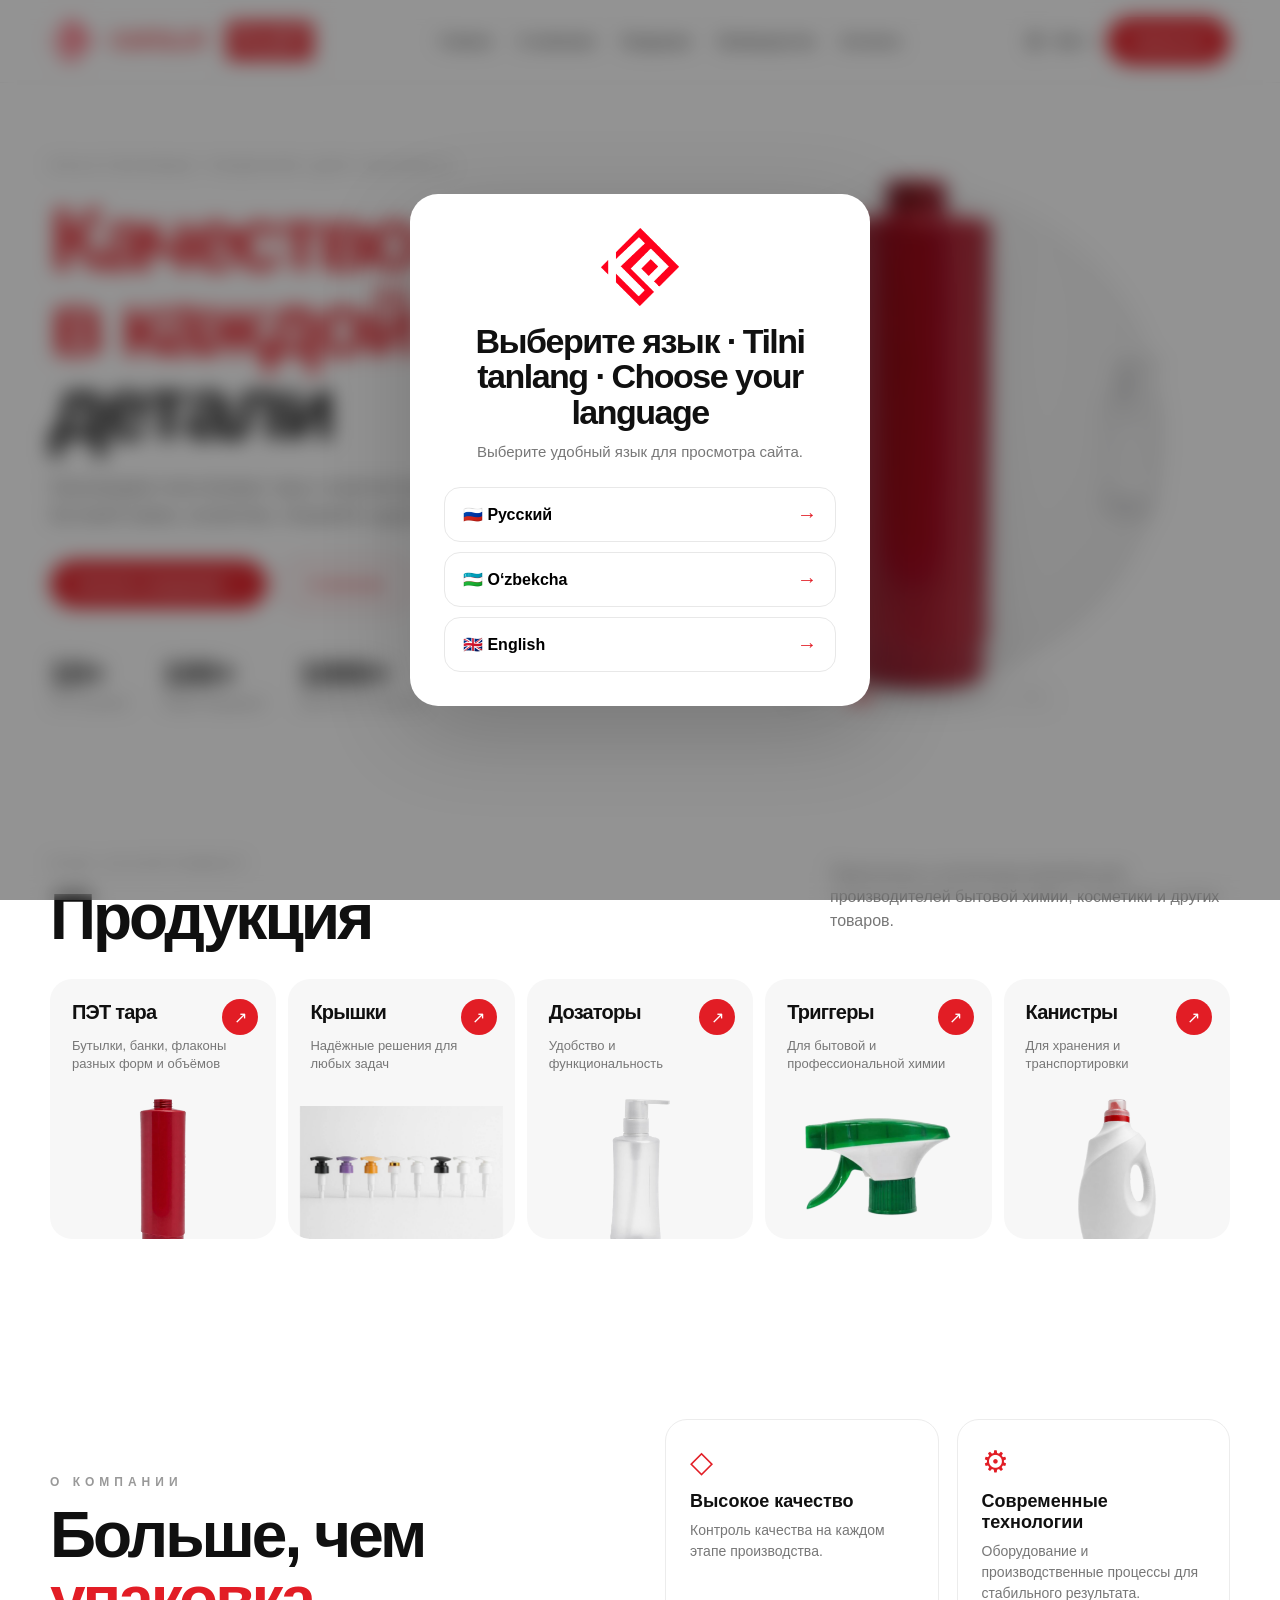
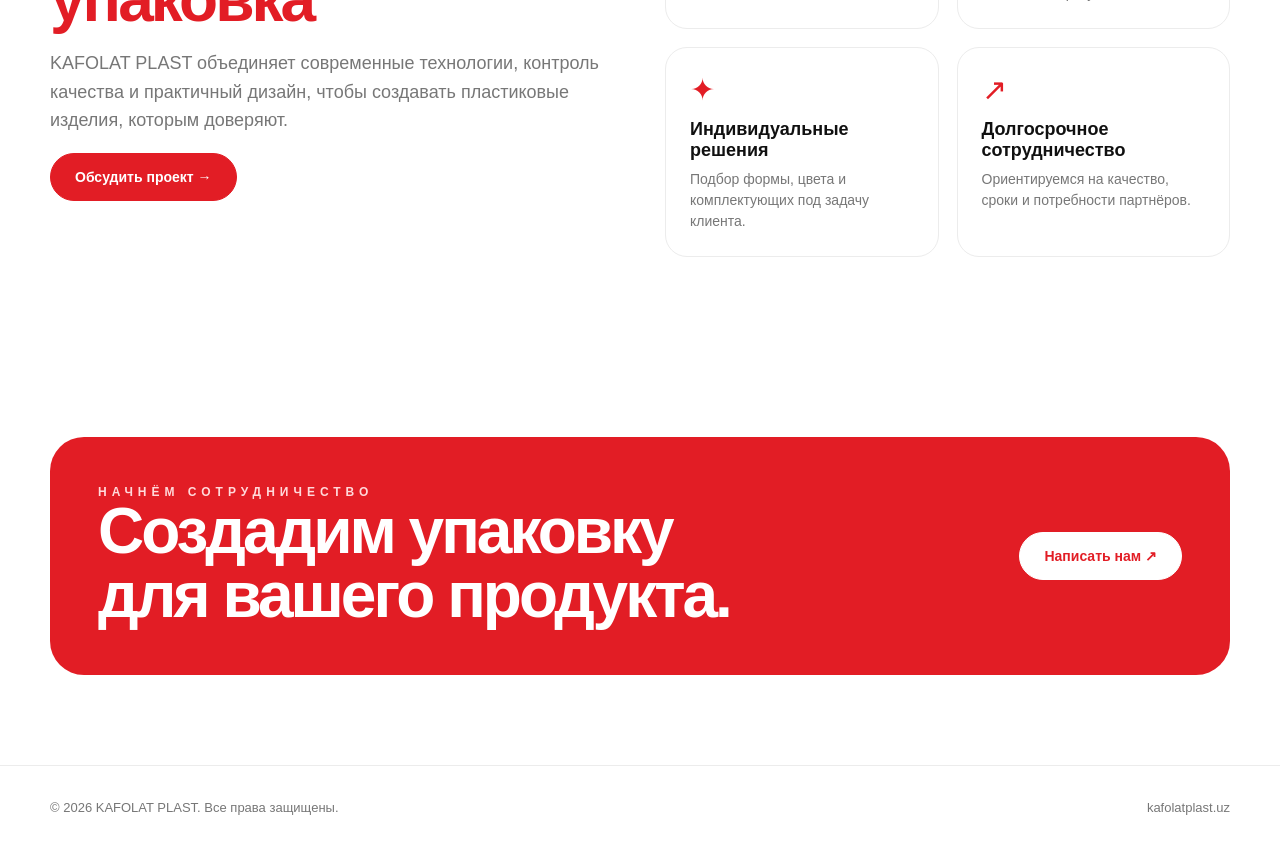
==== index.html @ 2321a40b "Обновление сайта KAFOLAT PLAST" ====
<!DOCTYPE html>
<html lang="ru">
<head>
  <meta charset="UTF-8" />
  <meta name="viewport" content="width=device-width, initial-scale=1.0" />
  <title id="pageTitle">KAFOLAT PLAST — Пластиковые решения</title>
  <meta name="description" id="pageDescription" content="KAFOLAT PLAST — пластиковая тара, дозаторы, триггеры, крышки и канистры." />
  <style>
    :root {
      --red:#e21d25;
      --red-dark:#b91018;
      --ink:#101010;
      --muted:#777;
      --line:#ececec;
      --soft:#f7f7f7;
      --radius:28px;
    }
    * { box-sizing:border-box; }
    html { scroll-behavior:smooth; }
    body {
      margin:0; font-family:Inter,Arial,Helvetica,sans-serif;
      color:var(--ink); background:#fff; overflow-x:hidden;
    }
    a { color:inherit; text-decoration:none; }
    .container { width:min(1180px, calc(100% - 40px)); margin:auto; }
    header {
      position:sticky; top:0; z-index:20; background:rgba(255,255,255,.9);
      backdrop-filter:blur(18px); border-bottom:1px solid rgba(0,0,0,.05);
    }
    .nav { height:82px; display:flex; align-items:center; justify-content:space-between; gap:24px; }
    .brand { display:inline-flex; align-items:center; gap:10px; font-weight:900; letter-spacing:-1px; line-height:1; }
    .brand img { display:block; width:42px; height:42px; object-fit:contain; flex:0 0 42px; }
    .brand-kafolat, .brand-plast { display:inline-flex; align-items:center; justify-content:center; font-size:22px; letter-spacing:-1.2px; padding:8px 10px; }
    .brand-kafolat { color:var(--red); background:#fff; }
    .brand-plast { color:#fff; background:var(--red); }
    
    nav { display:flex; gap:26px; font-size:14px; }
    nav a:hover { color:var(--red); }
    .actions { display:flex; align-items:center; gap:12px; flex-shrink:0; }
    .mobile-nav { display:none; }
    .language-picker { display:flex; align-items:center; gap:7px; }
    .language-icon { width:18px; height:18px; color:#555; flex:0 0 18px; }
    .language-icon svg { width:100%; height:100%; stroke:currentColor; stroke-width:1.8; fill:none; stroke-linecap:round; stroke-linejoin:round; }
    .lang { border:0; background:transparent; font-weight:600; cursor:pointer; color:var(--ink); padding:6px 2px; }
    .btn {
      display:inline-flex; align-items:center; justify-content:center; gap:12px;
      border:1px solid var(--red); border-radius:999px; padding:15px 24px;
      font-weight:700; cursor:pointer; transition:.25s; font-size:14px;
    }
    .btn.primary { background:var(--red); color:#fff; }
    .btn.primary:hover { background:var(--red-dark); transform:translateY(-2px); }
    .btn.ghost { background:#fff; color:var(--red); }
    .btn.ghost:hover { background:#fff4f4; }
    .menu { display:none; width:42px; height:42px; border:1px solid #ececec; border-radius:14px; background:#fff; color:var(--ink); align-items:center; justify-content:center; cursor:pointer; transition:.2s; }
    .menu:hover { border-color:var(--red); color:var(--red); }
    .menu svg { width:22px; height:22px; stroke:currentColor; stroke-width:2; fill:none; stroke-linecap:round; stroke-linejoin:round; }
    .hero { min-height:650px; display:grid; grid-template-columns:minmax(0,.9fr) minmax(0,1.1fr); align-items:center; gap:clamp(16px,3vw,48px); padding:clamp(42px,7vw,72px) 0 40px; }
    .hero > div:first-child { min-width:0; }
    .eyebrow { color:#999; text-transform:uppercase; letter-spacing:5px; font-size:12px; font-weight:700; }
    h1 { font-size:clamp(48px, 7vw, 94px); line-height:.94; letter-spacing:-5px; margin:24px 0; }
    h1 span, .red { color:var(--red); }
    .lead { max-width:520px; font-size:clamp(16px,1.5vw,18px); line-height:1.55; color:#666; }
    .hero-buttons .btn { white-space:nowrap; }
    .hero-buttons { display:flex; gap:12px; flex-wrap:wrap; margin-top:30px; }
    .stats { display:flex; gap:34px; margin-top:46px; flex-wrap:wrap; }
    .stat strong { display:block; font-size:34px; letter-spacing:-1px; }
    .stat span { color:#888; font-size:13px; }
    .hero-visual { min-height:560px; min-width:0; position:relative; display:flex; align-items:center; justify-content:center; overflow:hidden; }
    .orb { position:absolute; width:500px; height:500px; border-radius:50%; background:radial-gradient(circle at 35% 30%, #fff, #f2f2f2 65%, #eaeaea); }
    .product-carousel { position:relative; width:100%; height:560px; isolation:isolate; perspective:1100px; touch-action:pan-y; user-select:none; cursor:grab; }
    .product-carousel.is-dragging { cursor:grabbing; }
    .carousel-item { position:absolute; left:50%; top:50%; width:290px; height:500px; display:flex; align-items:center; justify-content:center; --base-x:0px; --drag-x:0px; --angle:0deg; --depth:0px; --item-scale:1; --drag-scale:1; --face-scale:1; transform:translate3d(calc(-50% + var(--base-x) + var(--drag-x)), -50%, var(--depth)) rotateY(0deg) scale(calc(var(--item-scale) * var(--drag-scale))); transform-origin:center center; transition:transform 1.55s cubic-bezier(.16,1,.3,1), opacity 1.35s cubic-bezier(.16,1,.3,1), filter 1.35s ease; will-change:transform,opacity; pointer-events:none; backface-visibility:hidden; }
    .carousel-item img { width:100%; height:100%; object-fit:contain; mix-blend-mode:multiply; filter:drop-shadow(0 24px 24px rgba(0,0,0,.12)); transition:filter .8s ease; }
    .carousel-item[data-position="0"] { z-index:10; opacity:1; filter:none; }
    .carousel-item[data-position="-1"], .carousel-item[data-position="1"] { z-index:7; opacity:.72; filter:saturate(.85); }
    .carousel-item[data-position="-2"], .carousel-item[data-position="2"] { z-index:5; opacity:.38; filter:blur(.2px) saturate(.7); }
    .carousel-item[data-position="-3"], .carousel-item[data-position="3"] { z-index:3; opacity:.14; filter:blur(.5px) saturate(.6); }
    .carousel-item.is-hidden { opacity:0; z-index:0; }
    .product-carousel.is-dragging .carousel-item { transition:none !important; }
    .carousel-dots { position:absolute; left:50%; bottom:8px; transform:translateX(-50%); display:flex; gap:7px; z-index:20; }
    .carousel-dots button { width:7px; height:7px; padding:0; border:0; border-radius:50%; background:#d5d5d5; cursor:pointer; transition:.25s; }
    .carousel-dots button.active { width:24px; border-radius:99px; background:var(--red); }
    .carousel-controls { position:absolute; left:50%; bottom:0; transform:translateX(-50%); display:flex; align-items:center; justify-content:center; gap:28px; z-index:25; }
    .carousel-control { width:38px; height:38px; border:1px solid #e7e7e7; border-radius:50%; background:#fff; color:#171717; display:grid; place-items:center; cursor:pointer; font-size:22px; line-height:1; box-shadow:0 5px 18px rgba(0,0,0,.06); transition:transform .2s, background .2s, color .2s, border-color .2s; }
    .carousel-control:hover { transform:translateY(-2px); background:var(--red); color:#fff; border-color:var(--red); }
    .carousel-control:focus-visible { outline:2px solid var(--red); outline-offset:3px; }
    .carousel-dots { position:static; transform:none; }
    .section { padding:90px 0; }
    .section-head { display:flex; justify-content:space-between; align-items:end; gap:24px; margin-bottom:30px; }
    h2 { font-size:clamp(36px,5vw,64px); line-height:1; letter-spacing:-3px; margin:14px 0 0; }
    .section-head p { max-width:400px; color:#777; line-height:1.5; }
    .categories { display:grid; grid-template-columns:repeat(5,1fr); gap:12px; }
    .category { background:var(--soft); border-radius:22px; padding:22px; min-height:260px; position:relative; overflow:hidden; transition:.25s; }
    .category:hover { transform:translateY(-5px); background:#fff3f3; }
    .category h3 { margin:0; font-size:20px; letter-spacing:-.8px; }
    .category p { color:#777; font-size:13px; line-height:1.4; max-width:160px; }
    .category img { position:absolute; width:90%; height:150px; object-fit:contain; bottom:-10px; left:5%; mix-blend-mode:multiply; }
    .circle-arrow { position:absolute; top:20px; right:18px; width:36px; height:36px; border-radius:50%; background:var(--red); color:white; display:grid; place-items:center; }
    .about { display:grid; grid-template-columns:1fr 1fr; gap:50px; align-items:center; }
    .about p { color:#777; font-size:18px; line-height:1.6; }
    .feature-grid { display:grid; grid-template-columns:repeat(2,1fr); gap:18px; }
    .feature { border:1px solid var(--line); border-radius:22px; padding:24px; }
    .feature b { display:block; margin:12px 0 8px; font-size:18px; }
    .feature p { font-size:14px; margin:0; line-height:1.5; color:#777; }
    .icon { color:var(--red); font-size:30px; }
    .contact { background:var(--red); color:white; border-radius:34px; padding:48px; display:flex; justify-content:space-between; align-items:center; gap:24px; }
    .contact h2 { margin:0; max-width:650px; }
    .contact .btn { border-color:white; background:white; color:var(--red); }
    footer { padding:34px 0; border-top:1px solid var(--line); color:#777; font-size:13px; }
    .footer-row { display:flex; justify-content:space-between; gap:20px; flex-wrap:wrap; }

    .language-modal { position:fixed; inset:0; z-index:1000; display:flex; align-items:center; justify-content:center; padding:20px; background:rgba(16,16,16,.45); backdrop-filter:blur(10px); opacity:1; visibility:visible; transition:opacity .3s ease, visibility .3s ease; }
    .language-modal.hidden { opacity:0; visibility:hidden; pointer-events:none; }
    .language-dialog { width:min(460px,100%); background:#fff; border-radius:28px; padding:34px; box-shadow:0 24px 90px rgba(0,0,0,.2); text-align:center; transform:translateY(0) scale(1); transition:transform .3s ease; }
    .language-modal.hidden .language-dialog { transform:translateY(12px) scale(.98); }
    .language-mark { width:78px; height:78px; margin:0 auto 18px; display:grid; place-items:center; }
    .language-mark img { width:78px; height:78px; object-fit:contain; display:block; }
    .language-dialog h2 { font-size:clamp(26px,5vw,34px); letter-spacing:-1.5px; line-height:1.05; margin:0 0 10px; }
    .language-dialog p { margin:0 0 24px; color:#777; line-height:1.5; font-size:15px; }
    .language-options { display:grid; gap:10px; }
    .language-option { width:100%; border:1px solid #e8e8e8; background:#fff; border-radius:16px; padding:15px 18px; display:flex; align-items:center; justify-content:space-between; gap:14px; font:inherit; font-weight:750; cursor:pointer; transition:background .2s, border-color .2s, transform .2s; }
    .language-option:hover { border-color:var(--red); background:#fff5f5; transform:translateY(-1px); }
    .language-option span:last-child { color:var(--red); font-size:20px; }
    body.modal-open { overflow:hidden; }
    @media(max-width:600px) { .language-dialog { padding:26px 20px; border-radius:24px; } }

    @media(max-width:980px) {
      nav { display:none; }
      .menu { display:inline-flex; }
      .nav { gap:14px; }
      .brand { min-width:0; }
      .brand-kafolat, .brand-plast { font-size:20px; }
      .mobile-nav { position:absolute; top:calc(100% + 1px); left:0; right:0; display:none; padding:14px 20px 20px; background:rgba(255,255,255,.98); border-bottom:1px solid var(--line); box-shadow:0 14px 30px rgba(0,0,0,.06); }
      .mobile-nav.open { display:grid; gap:4px; }
      .mobile-nav a { padding:14px 12px; border-radius:12px; font-size:15px; font-weight:600; }
      .mobile-nav a:hover { background:#fff3f3; color:var(--red); }
      .hero { grid-template-columns:1fr; padding-top:45px; }
      .hero-visual { order:2; }
      .hero > div:first-child { order:1; }
      .hero-visual { min-height:440px; }
      .categories { grid-template-columns:repeat(2,1fr); }
      .category:last-child { grid-column:span 2; }
      .about { grid-template-columns:1fr; }
    }
    @media(max-width:600px) {
      .container { width:min(100% - 28px,1180px); }
      .nav { height:70px; }
      .brand img { width:34px; height:34px; flex-basis:34px; }
      .brand-kafolat, .brand-plast { font-size:18px; padding:7px 8px; }
      .language-picker { display:none; }
      .actions .btn.primary { padding:12px 16px; font-size:13px; }
      h1 { letter-spacing:-3px; }
      .hero-visual { min-height:330px; width:100%; }
      .orb { max-width:88vw; max-height:88vw; }
      .product-carousel { height:350px; }
      .carousel-item { width:205px; height:330px; }
      .carousel-controls { gap:14px; }
      .carousel-control { width:32px; height:32px; font-size:18px; }
      .orb { width:300px; height:300px; }
      .stats { gap:20px; }
      .categories { grid-template-columns:1fr; }
      .category:last-child { grid-column:auto; }
      .section { padding:60px 0; }
      .section-head { display:block; }
      .feature-grid { grid-template-columns:1fr; }
      .contact { padding:30px; display:block; }
      .contact .btn { margin-top:24px; }
    }

    @media(max-width:420px) {
      .container { width:calc(100% - 24px); }
      .nav { height:66px; gap:7px; }
      .brand { gap:5px; }
      .brand img { width:29px; height:29px; flex-basis:29px; }
      .brand-kafolat, .brand-plast { font-size:15px; letter-spacing:-.7px; padding:6px 6px; }
      .actions { gap:6px; }
      .actions .btn.primary { padding:11px 13px; font-size:12px; }
      .menu { width:38px; height:38px; border-radius:12px; }
      .menu svg { width:20px; height:20px; }
      h1 { font-size:clamp(43px,12vw,56px); letter-spacing:-2.5px; }
      .eyebrow { letter-spacing:3.5px; font-size:10px; }
      .lead { font-size:16px; }
      .hero-buttons { gap:10px; }
      .hero-buttons .btn { padding:13px 15px; font-size:13px; }
      .stat strong { font-size:30px; }
      .stat span { font-size:12px; }
    }
  </style>
</head>
<body class="modal-open">

<div class="language-modal" id="languageModal" role="dialog" aria-modal="true" aria-labelledby="languageModalTitle">
  <div class="language-dialog">
    <div class="language-mark"><img src="assets/logo.png" alt="KAFOLAT PLAST" /></div>
    <h2 id="languageModalTitle">Выберите язык · Tilni tanlang · Choose your language</h2>
    <p id="languageModalSubtitle">Выберите удобный язык для просмотра сайта.</p>
    <div class="language-options">
      <button class="language-option" type="button" data-modal-lang="ru"><span>🇷🇺 Русский</span><span>→</span></button>
      <button class="language-option" type="button" data-modal-lang="uz"><span>🇺🇿 O‘zbekcha</span><span>→</span></button>
      <button class="language-option" type="button" data-modal-lang="en"><span>🇬🇧 English</span><span>→</span></button>
    </div>
  </div>
</div>

<header>
  <div class="container nav">
    <a class="brand" href="#">
      <img src="assets/logo.png" alt="Kafolat Plast логотип" />
      <span class="brand-kafolat">KAFOLAT</span><span class="brand-plast">PLAST</span>
    </a>
    <nav>
      <a href="./" data-i18n="navHome">Главная</a><a href="about/" data-i18n="navAbout">О компании</a><a href="productions/" data-i18n="navProducts">Продукция</a>
      <a href="advantages/" data-i18n="navAdvantages">Преимущества</a><a href="contacts/" data-i18n="navContacts">Контакты</a>
    </nav>
    <div class="actions"><div class="language-picker" aria-label="Выбор языка"><span class="language-icon" aria-hidden="true"><svg viewBox="0 0 24 24"><circle cx="12" cy="12" r="9"></circle><path d="M3 12h18M12 3c2.4 2.5 3.6 5.5 3.6 9S14.4 18.5 12 21c-2.4-2.5-3.6-5.5-3.6-9S9.6 5.5 12 3Z"></path></svg></span><select class="lang" id="languageSelect" aria-label="Language"><option value="ru">RU</option><option value="uz">UZ</option><option value="en">EN</option></select></div><a class="btn primary" href="contacts/" data-i18n="contactBtn">Связаться</a><button class="menu" id="menuToggle" type="button" aria-label="Открыть меню" aria-expanded="false"><svg viewBox="0 0 24 24" aria-hidden="true"><path d="M4 6h16M4 12h16M4 18h16"/></svg></button></div>
  </div>
  <div class="mobile-nav" id="mobileNav"><a href="./" data-i18n="navHome">Главная</a><a href="about/" data-i18n="navAbout">О компании</a><a href="productions/" data-i18n="navProducts">Продукция</a><a href="advantages/" data-i18n="navAdvantages">Преимущества</a><a href="contacts/" data-i18n="navContacts">Контакты</a></div>
</header>

<main>
<section class="container hero" id="home">
  <div>
    <div class="eyebrow" data-i18n="eyebrow">Пластиковые решения для бизнеса</div>
    <h1><span data-i18n="h1a">Качество</span><br><span data-i18n="h1b">в каждой</span><br><span data-i18n="h1c" style="color:var(--ink)">детали</span></h1>
    <p class="lead" data-i18n="lead">Производим пластиковую тару и комплектующие для бытовой химии, косметики, пищевой и других отраслей.</p>
    <div class="hero-buttons"><a class="btn primary" href="productions/" data-i18n="viewProducts">Смотреть продукцию →</a><a class="btn ghost" href="about/" data-i18n="aboutBtn">О компании</a></div>
    <div class="stats">
      <div class="stat"><strong>10+</strong><span data-i18n="years">лет на рынке</span></div>
      <div class="stat"><strong>100+</strong><span data-i18n="types">видов продукции</span></div>
      <div class="stat"><strong>1000+</strong><span data-i18n="clients">довольных клиентов</span></div>
    </div>
  </div>
  <div class="hero-visual">
    <div class="orb"></div>
    <div class="product-carousel" id="productCarousel" aria-label="Карусель продукции">
      <div class="carousel-item"><img src="assets/red-bottle.png" alt="Красная пластиковая бутылка"></div>
      <div class="carousel-item"><img src="assets/dispenser.png" alt="Пластиковый флакон с дозатором"></div>
      <div class="carousel-item"><img src="assets/canister.png" alt="Пластиковая канистра"></div>
      <div class="carousel-item"><img src="assets/triggers.png" alt="Триггерные распылители"></div>
      <div class="carousel-item"><img src="assets/pump-line.jpeg" alt="Пластиковый насос"></div>
      <div class="carousel-item"><img src="assets/red-bottle.png" alt="Пластиковая тара"></div>
      <div class="carousel-item"><img src="assets/dispenser.png" alt="Флакон с дозатором"></div>
      <div class="carousel-item"><img src="assets/canister.png" alt="Канистра"></div>
      <div class="carousel-item"><img src="assets/triggers.png" alt="Распылители"></div>
      <div class="carousel-controls" aria-label="Управление каруселью">
        <button class="carousel-control" id="carouselPrev" type="button" aria-label="Предыдущее изделие">&#8592;</button>
        <div class="carousel-dots" id="carouselDots" aria-label="Выбор изделия"></div>
        <button class="carousel-control" id="carouselNext" type="button" aria-label="Следующее изделие">&#8594;</button>
      </div>
    </div>
  </div>
</section>

<section class="section" id="products">
  <div class="container">
    <div class="section-head">
      <div><div class="eyebrow" data-i18n="assortment">Наш ассортимент</div><h2 data-i18n="productsTitle">Продукция</h2></div>
      <p data-i18n="productsLead">Практичные и эстетичные решения для производителей бытовой химии, косметики и других товаров.</p>
    </div>
    <div class="categories">
      <a class="category" href="contacts/"><h3 data-i18n="catPet">ПЭТ тара</h3><p data-i18n="catPetDesc">Бутылки, банки, флаконы разных форм и объёмов</p><span class="circle-arrow">↗</span><img src="assets/red-bottle.png" alt=""></a>
      <a class="category" href="contacts/"><h3 data-i18n="catCaps">Крышки</h3><p data-i18n="catCapsDesc">Надёжные решения для любых задач</p><span class="circle-arrow">↗</span><img src="assets/pump-line.jpeg" alt=""></a>
      <a class="category" href="contacts/"><h3 data-i18n="catPumps">Дозаторы</h3><p data-i18n="catPumpsDesc">Удобство и функциональность</p><span class="circle-arrow">↗</span><img src="assets/dispenser.png" alt=""></a>
      <a class="category" href="contacts/"><h3 data-i18n="catTriggers">Триггеры</h3><p data-i18n="catTriggersDesc">Для бытовой и профессиональной химии</p><span class="circle-arrow">↗</span><img src="assets/triggers.png" alt=""></a>
      <a class="category" href="contacts/"><h3 data-i18n="catCanisters">Канистры</h3><p data-i18n="catCanistersDesc">Для хранения и транспортировки</p><span class="circle-arrow">↗</span><img src="assets/canister.png" alt=""></a>
    </div>
  </div>
</section>

<section class="section" id="about">
  <div class="container about">
    <div>
      <div class="eyebrow" data-i18n="aboutEyebrow">О компании</div>
      <h2><span data-i18n="moreThan">Больше, чем</span><br><span class="red" data-i18n="packaging">упаковка</span></h2>
      <p data-i18n="aboutText">KAFOLAT PLAST объединяет современные технологии, контроль качества и практичный дизайн, чтобы создавать пластиковые изделия, которым доверяют.</p>
      <a class="btn primary" href="contacts/" data-i18n="discuss">Обсудить проект →</a>
    </div>
    <div class="feature-grid" id="advantages">
      <div class="feature"><div class="icon">◇</div><b data-i18n="feature1">Высокое качество</b><p data-i18n="feature1d">Контроль качества на каждом этапе производства.</p></div>
      <div class="feature"><div class="icon">⚙</div><b data-i18n="feature2">Современные технологии</b><p data-i18n="feature2d">Оборудование и производственные процессы для стабильного результата.</p></div>
      <div class="feature"><div class="icon">✦</div><b data-i18n="feature3">Индивидуальные решения</b><p data-i18n="feature3d">Подбор формы, цвета и комплектующих под задачу клиента.</p></div>
      <div class="feature"><div class="icon">↗</div><b data-i18n="feature4">Долгосрочное сотрудничество</b><p data-i18n="feature4d">Ориентируемся на качество, сроки и потребности партнёров.</p></div>
    </div>
  </div>
</section>

<section class="container section" id="contacts">
  <div class="contact">
    <div><div class="eyebrow" style="color:#ffd9da" data-i18n="contactEyebrow">Начнём сотрудничество</div><h2><span data-i18n="contactTitle1">Создадим упаковку</span><br><span data-i18n="contactTitle2">для вашего продукта.</span></h2></div>
    <a class="btn" href="mailto:info@kafolatplast.uz" data-i18n="writeUs">Написать нам ↗</a>
  </div>
</section>
</main>

<footer>
  <div class="container footer-row"><span data-i18n="copyright">© 2026 KAFOLAT PLAST. Все права защищены.</span><span>kafolatplast.uz</span></div>
</footer>

<script>
(() => {
  const translations = {
    ru: {navHome:'Главная',navAbout:'О компании',navProducts:'Продукция',navAdvantages:'Преимущества',navContacts:'Контакты',contactBtn:'Связаться',eyebrow:'Пластиковые решения для бизнеса',h1a:'Качество',h1b:'в каждой',h1c:'детали',lead:'Производим пластиковую тару и комплектующие для бытовой химии, косметики, пищевой и других отраслей.',viewProducts:'Смотреть продукцию →',aboutBtn:'О компании',years:'лет на рынке',types:'видов продукции',clients:'довольных клиентов',assortment:'Наш ассортимент',productsTitle:'Продукция',productsLead:'Практичные и эстетичные решения для производителей бытовой химии, косметики и других товаров.',catPet:'ПЭТ тара',catPetDesc:'Бутылки, банки, флаконы разных форм и объёмов',catCaps:'Крышки',catCapsDesc:'Надёжные решения для любых задач',catPumps:'Дозаторы',catPumpsDesc:'Удобство и функциональность',catTriggers:'Триггеры',catTriggersDesc:'Для бытовой и профессиональной химии',catCanisters:'Канистры',catCanistersDesc:'Для хранения и транспортировки',aboutEyebrow:'О компании',moreThan:'Больше, чем',packaging:'упаковка',aboutText:'KAFOLAT PLAST объединяет современные технологии, контроль качества и практичный дизайн, чтобы создавать пластиковые изделия, которым доверяют.',discuss:'Обсудить проект →',feature1:'Высокое качество',feature1d:'Контроль качества на каждом этапе производства.',feature2:'Современные технологии',feature2d:'Оборудование и производственные процессы для стабильного результата.',feature3:'Индивидуальные решения',feature3d:'Подбор формы, цвета и комплектующих под задачу клиента.',feature4:'Долгосрочное сотрудничество',feature4d:'Ориентируемся на качество, сроки и потребности партнёров.',contactEyebrow:'Начнём сотрудничество',contactTitle1:'Создадим упаковку',contactTitle2:'для вашего продукта.',writeUs:'Написать нам ↗',copyright:'© 2026 KAFOLAT PLAST. Все права защищены.'},
    uz: {navHome:'Bosh sahifa',navAbout:'Kompaniya haqida',navProducts:'Mahsulotlar',navAdvantages:'Afzalliklar',navContacts:'Aloqa',contactBtn:'Bog‘lanish',eyebrow:'Biznes uchun plastik yechimlar',h1a:'Har bir',h1b:'detalda',h1c:'sifat',lead:'Maishiy kimyo, kosmetika, oziq-ovqat va boshqa sohalar uchun plastik idishlar hamda butlovchi qismlar ishlab chiqaramiz.',viewProducts:'Mahsulotlarni ko‘rish →',aboutBtn:'Kompaniya haqida',years:'bozorda yil',types:'mahsulot turi',clients:'mamnun mijozlar',assortment:'Bizning assortiment',productsTitle:'Mahsulotlar',productsLead:'Maishiy kimyo, kosmetika va boshqa mahsulotlar ishlab chiqaruvchilar uchun amaliy va estetik yechimlar.',catPet:'PET idishlar',catPetDesc:'Turli shakl va hajmdagi butilkalar, bankalar va flakonlar',catCaps:'Qopqoqlar',catCapsDesc:'Har qanday vazifa uchun ishonchli yechimlar',catPumps:'Dozatorlar',catPumpsDesc:'Qulaylik va funksionallik',catTriggers:'Triggerlar',catTriggersDesc:'Maishiy va professional kimyo uchun',catCanisters:'Kanistrlar',catCanistersDesc:'Saqlash va tashish uchun',aboutEyebrow:'Kompaniya haqida',moreThan:'Oddiy qadoqdan',packaging:'ko‘proq',aboutText:'KAFOLAT PLAST zamonaviy texnologiyalar, sifat nazorati va amaliy dizaynni birlashtirib, ishonchli plastik mahsulotlar yaratadi.',discuss:'Loyihani muhokama qilish →',feature1:'Yuqori sifat',feature1d:'Ishlab chiqarishning har bir bosqichida sifat nazorati.',feature2:'Zamonaviy texnologiyalar',feature2d:'Barqaror natija uchun uskunalar va ishlab chiqarish jarayonlari.',feature3:'Individual yechimlar',feature3d:'Mijoz vazifasiga mos shakl, rang va butlovchi qismlarni tanlash.',feature4:'Uzoq muddatli hamkorlik',feature4d:'Sifat, muddatlar va hamkorlar ehtiyojlariga e’tibor qaratamiz.',contactEyebrow:'Hamkorlikni boshlaymiz',contactTitle1:'Mahsulotingiz uchun',contactTitle2:'qadoq yaratamiz.',writeUs:'Bizga yozing ↗',copyright:'© 2026 KAFOLAT PLAST. Barcha huquqlar himoyalangan.'},
    en: {navHome:'Home',navAbout:'About us',navProducts:'Products',navAdvantages:'Advantages',navContacts:'Contacts',contactBtn:'Contact us',eyebrow:'Plastic solutions for business',h1a:'Quality',h1b:'in every',h1c:'detail',lead:'We manufacture plastic packaging and components for household chemicals, cosmetics, food and other industries.',viewProducts:'View products →',aboutBtn:'About us',years:'years in the market',types:'product types',clients:'happy clients',assortment:'Our assortment',productsTitle:'Products',productsLead:'Practical and aesthetic solutions for manufacturers of household chemicals, cosmetics and other goods.',catPet:'PET packaging',catPetDesc:'Bottles, jars and containers of various shapes and volumes',catCaps:'Caps',catCapsDesc:'Reliable solutions for every task',catPumps:'Dispensers',catPumpsDesc:'Convenience and functionality',catTriggers:'Triggers',catTriggersDesc:'For household and professional chemicals',catCanisters:'Canisters',catCanistersDesc:'For storage and transportation',aboutEyebrow:'About us',moreThan:'More than',packaging:'packaging',aboutText:'KAFOLAT PLAST combines modern technologies, quality control and practical design to create trusted plastic products.',discuss:'Discuss a project →',feature1:'High quality',feature1d:'Quality control at every stage of production.',feature2:'Modern technologies',feature2d:'Equipment and production processes for consistent results.',feature3:'Custom solutions',feature3d:'Selection of shapes, colors and components for each client’s needs.',feature4:'Long-term partnership',feature4d:'We focus on quality, deadlines and our partners’ needs.',contactEyebrow:'Let’s work together',contactTitle1:'We will create packaging',contactTitle2:'for your product.',writeUs:'Write to us ↗',copyright:'© 2026 KAFOLAT PLAST. All rights reserved.'}
  };
  function setLanguage(lang){ const dict=translations[lang]||translations.ru; document.documentElement.lang=lang; document.querySelectorAll('[data-i18n]').forEach(el=>{ if(dict[el.dataset.i18n]!==undefined) el.textContent=dict[el.dataset.i18n]; }); document.getElementById('pageTitle').textContent=lang==='en'?'KAFOLAT PLAST — Plastic solutions':lang==='uz'?'KAFOLAT PLAST — Plastik yechimlar':'KAFOLAT PLAST — Пластиковые решения'; document.getElementById('pageDescription').content=dict.lead; localStorage.setItem('kafolat-lang',lang); }
  const menuToggle=document.getElementById('menuToggle'); const mobileNav=document.getElementById('mobileNav');
  menuToggle.addEventListener('click',()=>{ const open=mobileNav.classList.toggle('open'); menuToggle.setAttribute('aria-expanded',String(open)); menuToggle.setAttribute('aria-label',open?'Закрыть меню':'Открыть меню'); menuToggle.innerHTML=open?'<svg viewBox="0 0 24 24" aria-hidden="true"><path d="M6 6l12 12M18 6L6 18"/></svg>':'<svg viewBox="0 0 24 24" aria-hidden="true"><path d="M4 6h16M4 12h16M4 18h16"/></svg>'; });
  mobileNav.querySelectorAll('a').forEach(a=>a.addEventListener('click',()=>{mobileNav.classList.remove('open');menuToggle.setAttribute('aria-expanded','false');menuToggle.innerHTML='<svg viewBox="0 0 24 24" aria-hidden="true"><path d="M4 6h16M4 12h16M4 18h16"/></svg>';}));
  const select=document.getElementById('languageSelect');
  const modal=document.getElementById('languageModal');
  const modalButtons=[...document.querySelectorAll('[data-modal-lang]')];
  const saved=localStorage.getItem('kafolat-lang');
  const initialLanguage=saved||'ru';
  select.value=initialLanguage;
  setLanguage(initialLanguage);
  select.addEventListener('change',()=>setLanguage(select.value));
  function closeLanguageModal(){ modal.classList.add('hidden'); document.body.classList.remove('modal-open'); }
  if(saved){ closeLanguageModal(); }
  modalButtons.forEach(button=>button.addEventListener('click',()=>{
    const lang=button.dataset.modalLang;
    select.value=lang;
    setLanguage(lang);
    closeLanguageModal();
  }));
})();
</script>
<script>
(() => {
  const carousel = document.getElementById('productCarousel');
  if (!carousel) return;
  const items = [...carousel.querySelectorAll('.carousel-item')];
  const dots = document.getElementById('carouselDots');
  const prevButton = document.getElementById('carouselPrev');
  const nextButton = document.getElementById('carouselNext');
  let active = 0;
  let startX = 0;
  let deltaX = 0;
  let dragging = false;
  let autoTimer;

  items.forEach((_, index) => {
    const dot = document.createElement('button');
    dot.type = 'button';
    dot.setAttribute('aria-label', `Показать изделие ${index + 1}`);
    dot.addEventListener('click', () => { active = index; render(); restartAuto(); });
    dots.appendChild(dot);
  });

  function render() {
    const total = items.length;
    items.forEach((item, index) => {
      let position = index - active;
      if (position > total / 2) position -= total;
      if (position < -total / 2) position += total;
      item.dataset.position = position;
      item.classList.toggle('is-hidden', Math.abs(position) > 3);
      const isMobile = window.innerWidth <= 600;
      const step = isMobile ? 118 : 218;
      const scales = { '-3': 0.10, '-2': 0.17, '-1': 0.31, '0': 1, '1': 0.31, '2': 0.17, '3': 0.10 };
      const scale = scales[String(position)] ?? 0.12;
      const angle = 0;
      const extra = Math.abs(position) > 1 ? (position < 0 ? -24 : 24) : 0;
      item.style.setProperty('--base-x', `${position * step + extra}px`);
      item.style.setProperty('--item-scale', scale);
      item.style.setProperty('--angle', `${angle}deg`);
      const faceScale = 1;
      item.style.setProperty('--face-scale', faceScale);
      item.style.setProperty('--depth', `${position === 0 ? 24 : Math.max(-80, 12 - Math.abs(position) * 18)}px`);
      item.style.setProperty('--drag-x', '0px');
      item.style.setProperty('--drag-scale', '1');
      item.style.pointerEvents = position === 0 ? 'auto' : 'none';
    });
    [...dots.children].forEach((dot, index) => dot.classList.toggle('active', index === active));
  }

  function move(direction) {
    active = (active + direction + items.length) % items.length;
    render();
  }
  function handleControlClick(event, direction) {
    event.preventDefault();
    event.stopPropagation();
    move(direction);
    restartAuto();
  }
  prevButton?.addEventListener('pointerdown', event => event.stopPropagation());
  nextButton?.addEventListener('pointerdown', event => event.stopPropagation());
  prevButton?.addEventListener('click', event => handleControlClick(event, -1));
  nextButton?.addEventListener('click', event => handleControlClick(event, 1));

  function restartAuto() {
    clearInterval(autoTimer);
    autoTimer = setInterval(() => move(1), 3000);
  }

  carousel.addEventListener('pointerdown', event => {
    if (event.target.closest('.carousel-controls')) return;
    dragging = true; startX = event.clientX; deltaX = 0;
    carousel.classList.add('is-dragging');
    carousel.setPointerCapture?.(event.pointerId);
    clearInterval(autoTimer);
  });
  carousel.addEventListener('pointermove', event => {
    if (!dragging) return;
    deltaX = event.clientX - startX;
    const limited = Math.max(-180, Math.min(180, deltaX));
    const progress = Math.min(Math.abs(limited) / 180, 1);
    items.forEach(item => {
      const position = Number(item.dataset.position || 0);
      const influence = position === 0 ? 1 : Math.max(0.2, 1 - Math.abs(position) * 0.16);
      item.style.setProperty('--drag-x', `${limited * influence}px`);
      item.style.setProperty('--drag-scale', position === 0 ? `${1 - progress * 0.04}` : `${1 - progress * 0.015}`);
    });
  });
  function finishDrag() {
    if (!dragging) return;
    dragging = false; carousel.classList.remove('is-dragging');
    if (Math.abs(deltaX) > 45) {
      move(deltaX < 0 ? 1 : -1);
    } else {
      items.forEach(item => {
        item.style.setProperty('--drag-x', '0px');
        item.style.setProperty('--drag-scale', '1');
      });
    }
    deltaX = 0; restartAuto();
  }
  carousel.addEventListener('pointerup', finishDrag);
  carousel.addEventListener('pointercancel', finishDrag);
  carousel.addEventListener('pointerleave', () => { if (dragging) finishDrag(); });
  carousel.addEventListener('wheel', event => {
    if (Math.abs(event.deltaX) > Math.abs(event.deltaY)) { event.preventDefault(); move(event.deltaX > 0 ? 1 : -1); restartAuto(); }
  }, { passive:false });

  render();
  restartAuto();
})();
</script>
</body>
</html>
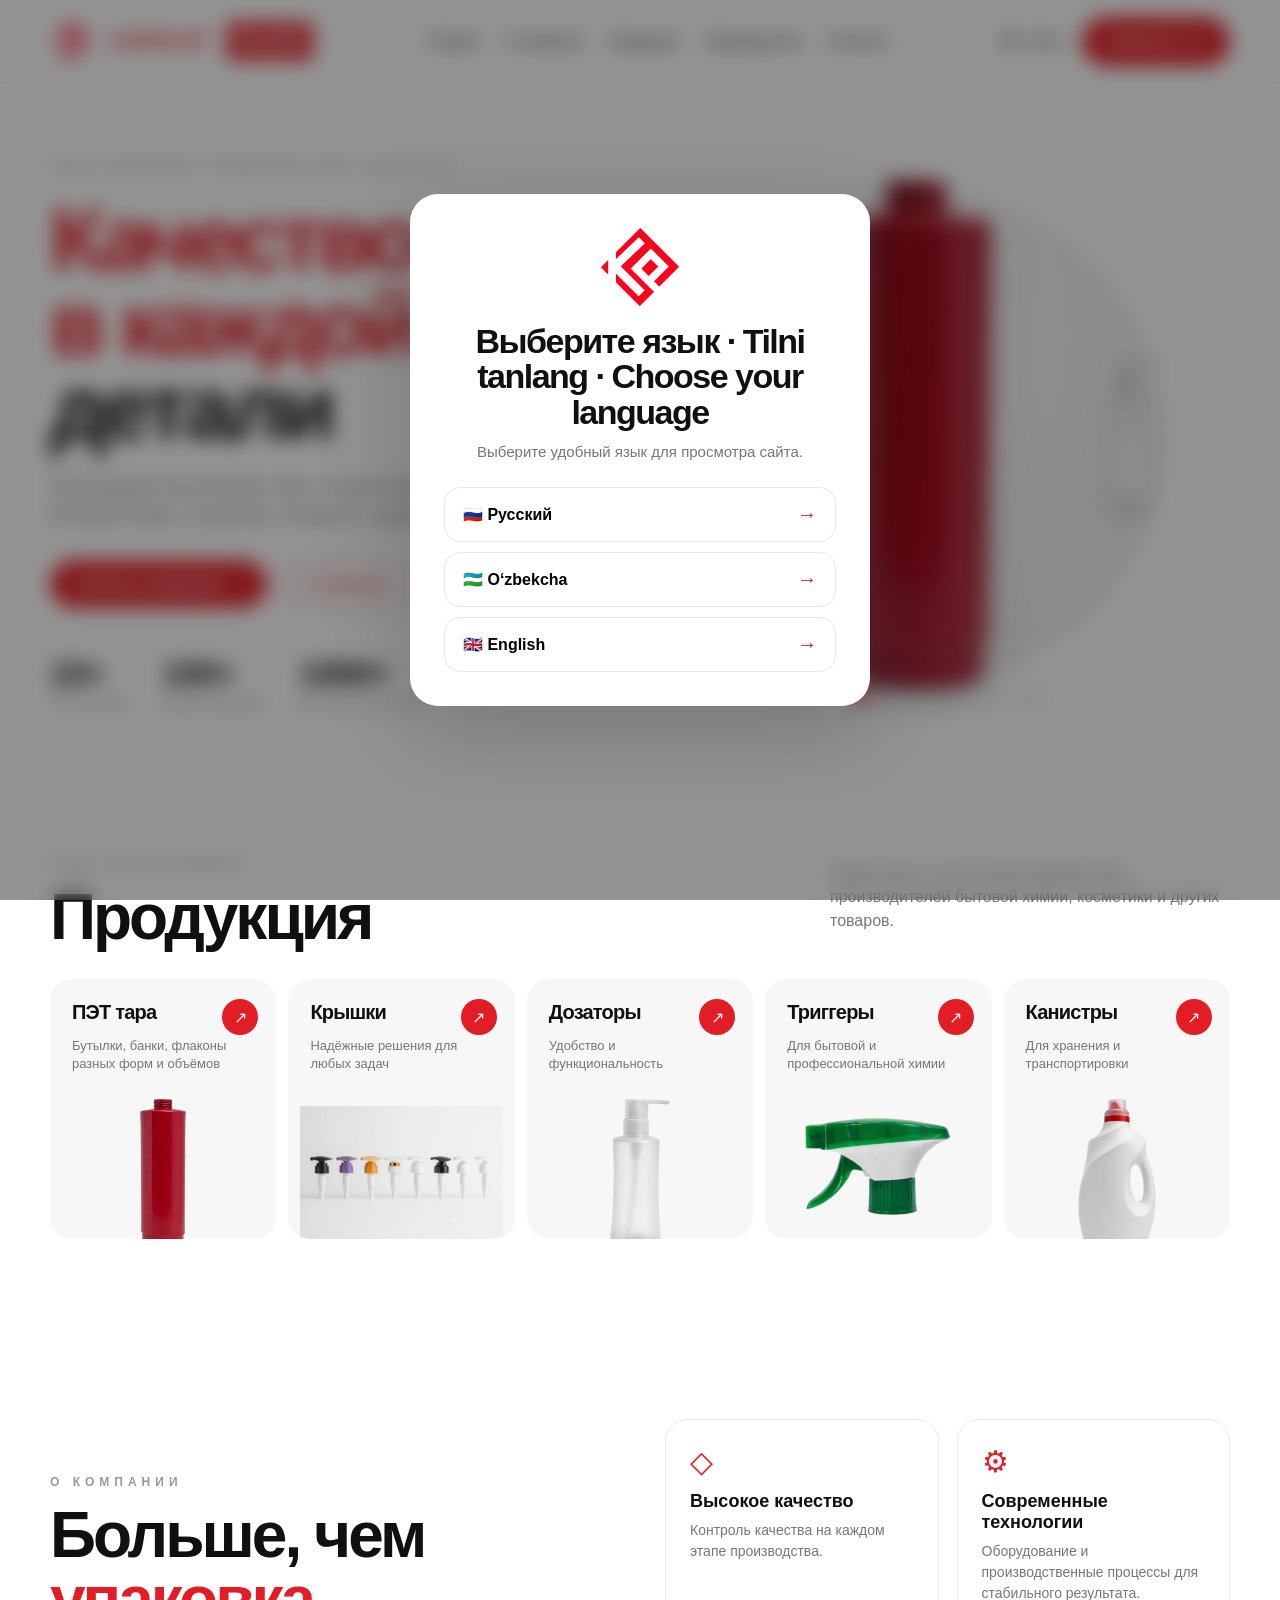
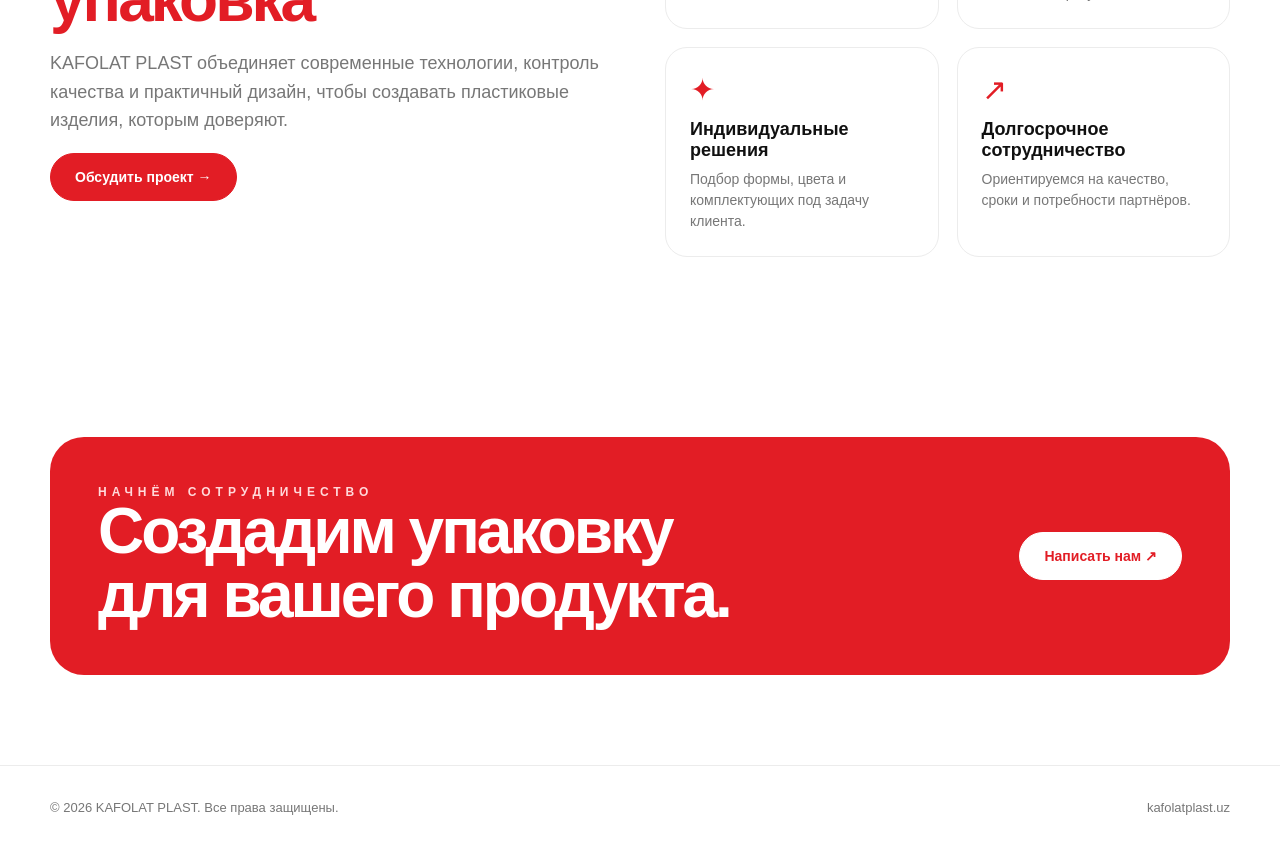
==== commit b9249458: "переключатель" ====
--- a/index.html
+++ b/index.html
@@ -122,6 +122,10 @@
     .language-option:hover { border-color:var(--red); background:#fff5f5; transform:translateY(-1px); }
     .language-option span:last-child { color:var(--red); font-size:20px; }
     body.modal-open { overflow:hidden; }
+
+    .contact-btn { gap:8px; }
+    .contact-icon { width:17px; height:17px; fill:none; stroke:currentColor; stroke-width:1.9; stroke-linecap:round; stroke-linejoin:round; flex:0 0 auto; }
+    @media(max-width:600px) { .contact-btn { width:42px; height:42px; padding:0 !important; border-radius:50%; } .contact-btn .contact-label { display:none; } .contact-btn .contact-icon { width:18px; height:18px; } }
     @media(max-width:600px) { .language-dialog { padding:26px 20px; border-radius:24px; } }
 
     @media(max-width:980px) {
@@ -147,7 +151,9 @@
       .nav { height:70px; }
       .brand img { width:34px; height:34px; flex-basis:34px; }
       .brand-kafolat, .brand-plast { font-size:18px; padding:7px 8px; }
-      .language-picker { display:none; }
+      .language-picker { display:flex; gap:3px; }
+      .language-picker .language-icon { width:16px; height:16px; }
+      .language-picker .lang { font-size:11px; padding:4px 0; }
       .actions .btn.primary { padding:12px 16px; font-size:13px; }
       h1 { letter-spacing:-3px; }
       .hero-visual { min-height:330px; width:100%; }
@@ -212,7 +218,7 @@
       <a href="./" data-i18n="navHome">Главная</a><a href="about/" data-i18n="navAbout">О компании</a><a href="productions/" data-i18n="navProducts">Продукция</a>
       <a href="advantages/" data-i18n="navAdvantages">Преимущества</a><a href="contacts/" data-i18n="navContacts">Контакты</a>
     </nav>
-    <div class="actions"><div class="language-picker" aria-label="Выбор языка"><span class="language-icon" aria-hidden="true"><svg viewBox="0 0 24 24"><circle cx="12" cy="12" r="9"></circle><path d="M3 12h18M12 3c2.4 2.5 3.6 5.5 3.6 9S14.4 18.5 12 21c-2.4-2.5-3.6-5.5-3.6-9S9.6 5.5 12 3Z"></path></svg></span><select class="lang" id="languageSelect" aria-label="Language"><option value="ru">RU</option><option value="uz">UZ</option><option value="en">EN</option></select></div><a class="btn primary" href="contacts/" data-i18n="contactBtn">Связаться</a><button class="menu" id="menuToggle" type="button" aria-label="Открыть меню" aria-expanded="false"><svg viewBox="0 0 24 24" aria-hidden="true"><path d="M4 6h16M4 12h16M4 18h16"/></svg></button></div>
+    <div class="actions"><div class="language-picker" aria-label="Выбор языка"><span class="language-icon" aria-hidden="true"><svg viewBox="0 0 24 24"><circle cx="12" cy="12" r="9"></circle><path d="M3 12h18M12 3c2.4 2.5 3.6 5.5 3.6 9S14.4 18.5 12 21c-2.4-2.5-3.6-5.5-3.6-9S9.6 5.5 12 3Z"></path></svg></span><select class="lang" id="languageSelect" aria-label="Language"><option value="ru">RU</option><option value="uz">UZ</option><option value="en">EN</option></select></div><a class="btn primary contact-btn" href="contacts/" data-i18n-title="contactBtn" title="Связаться"><span class="contact-label" data-i18n="contactBtn">Связаться</span><svg class="contact-icon" viewBox="0 0 24 24" aria-hidden="true"><path d="M22 16.92v3a2 2 0 0 1-2.18 2 19.8 19.8 0 0 1-8.63-3.07 19.5 19.5 0 0 1-6-6A19.8 19.8 0 0 1 2.12 4.2 2 2 0 0 1 4.11 2h3a2 2 0 0 1 2 1.72c.12.9.33 1.78.62 2.63a2 2 0 0 1-.45 2.11L8 9.73a16 16 0 0 0 6 6l1.27-1.27a2 2 0 0 1 2.11-.45c.85.29 1.73.5 2.63.62A2 2 0 0 1 22 16.92Z"></path></svg></a><button class="menu" id="menuToggle" type="button" aria-label="Открыть меню" aria-expanded="false"><svg viewBox="0 0 24 24" aria-hidden="true"><path d="M4 6h16M4 12h16M4 18h16"/></svg></button></div>
   </div>
   <div class="mobile-nav" id="mobileNav"><a href="./" data-i18n="navHome">Главная</a><a href="about/" data-i18n="navAbout">О компании</a><a href="productions/" data-i18n="navProducts">Продукция</a><a href="advantages/" data-i18n="navAdvantages">Преимущества</a><a href="contacts/" data-i18n="navContacts">Контакты</a></div>
 </header>
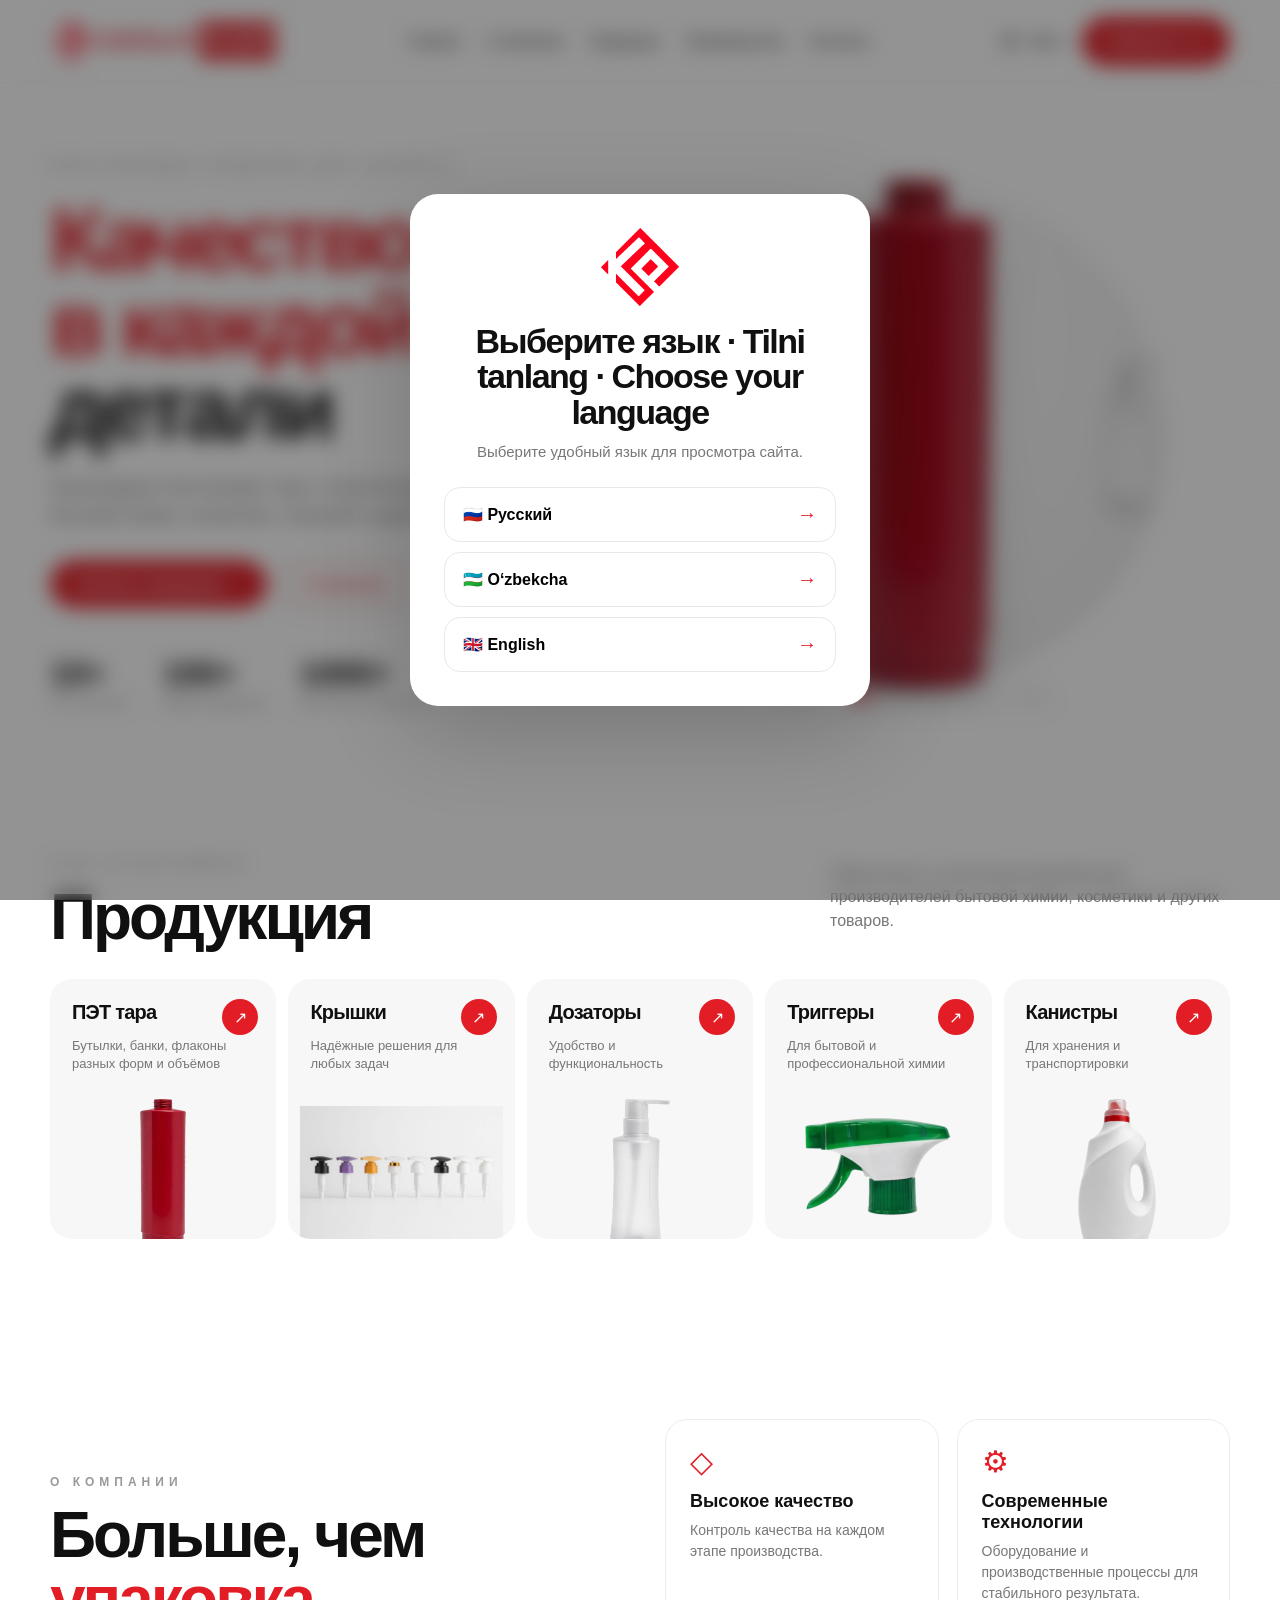
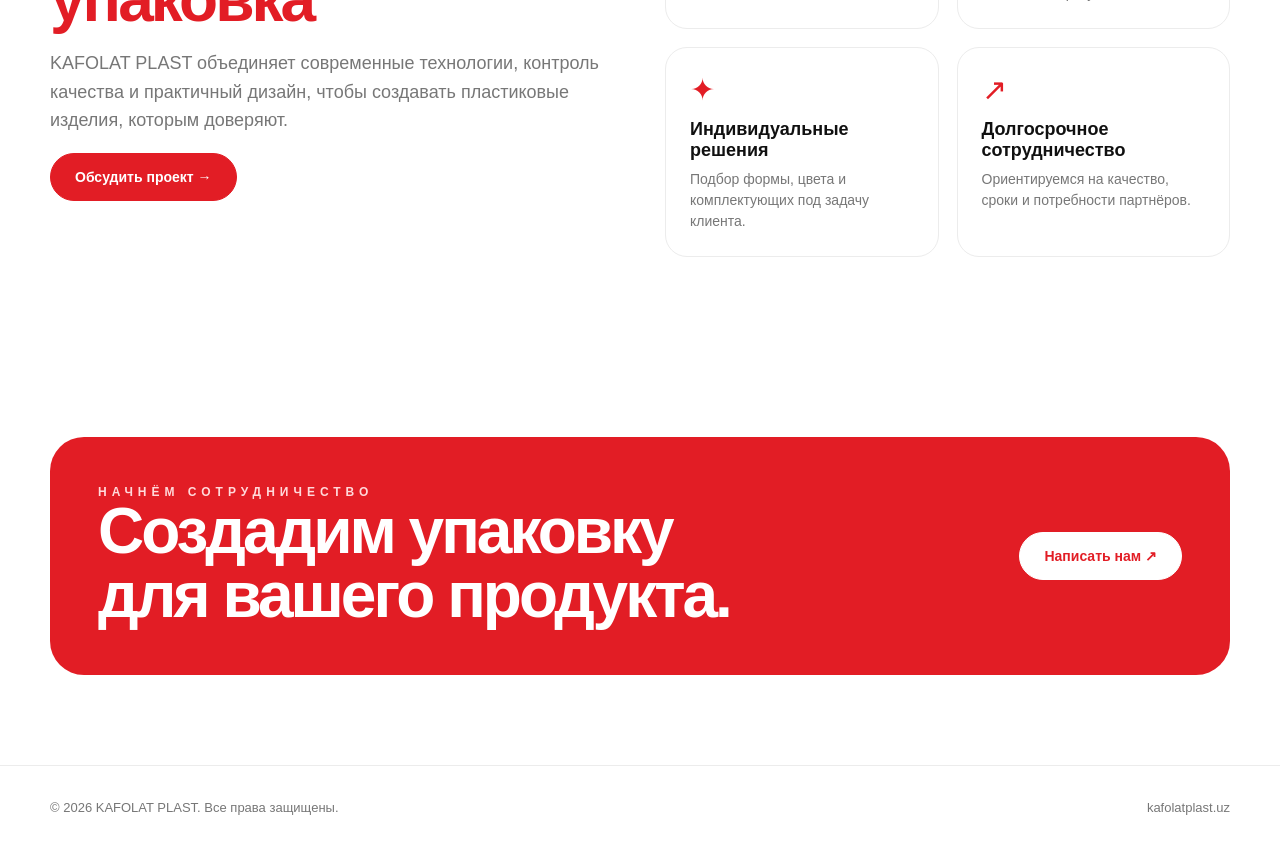
==== commit c500fba7: "logo доделан" ====
--- a/index.html
+++ b/index.html
@@ -28,9 +28,9 @@
       backdrop-filter:blur(18px); border-bottom:1px solid rgba(0,0,0,.05);
     }
     .nav { height:82px; display:flex; align-items:center; justify-content:space-between; gap:24px; }
-    .brand { display:inline-flex; align-items:center; gap:10px; font-weight:900; letter-spacing:-1px; line-height:1; }
+    .brand { display:inline-flex; align-items:center; gap:1px; font-weight:900; letter-spacing:-1px; line-height:1; }
     .brand img { display:block; width:42px; height:42px; object-fit:contain; flex:0 0 42px; }
-    .brand-kafolat, .brand-plast { display:inline-flex; align-items:center; justify-content:center; font-size:22px; letter-spacing:-1.2px; padding:8px 10px; }
+    .brand-kafolat, .brand-plast { display:inline-flex; align-items:center; justify-content:center; font-size:22px; letter-spacing:-1.2px; padding:8px 5px; }
     .brand-kafolat { color:var(--red); background:#fff; }
     .brand-plast { color:#fff; background:var(--red); }
     
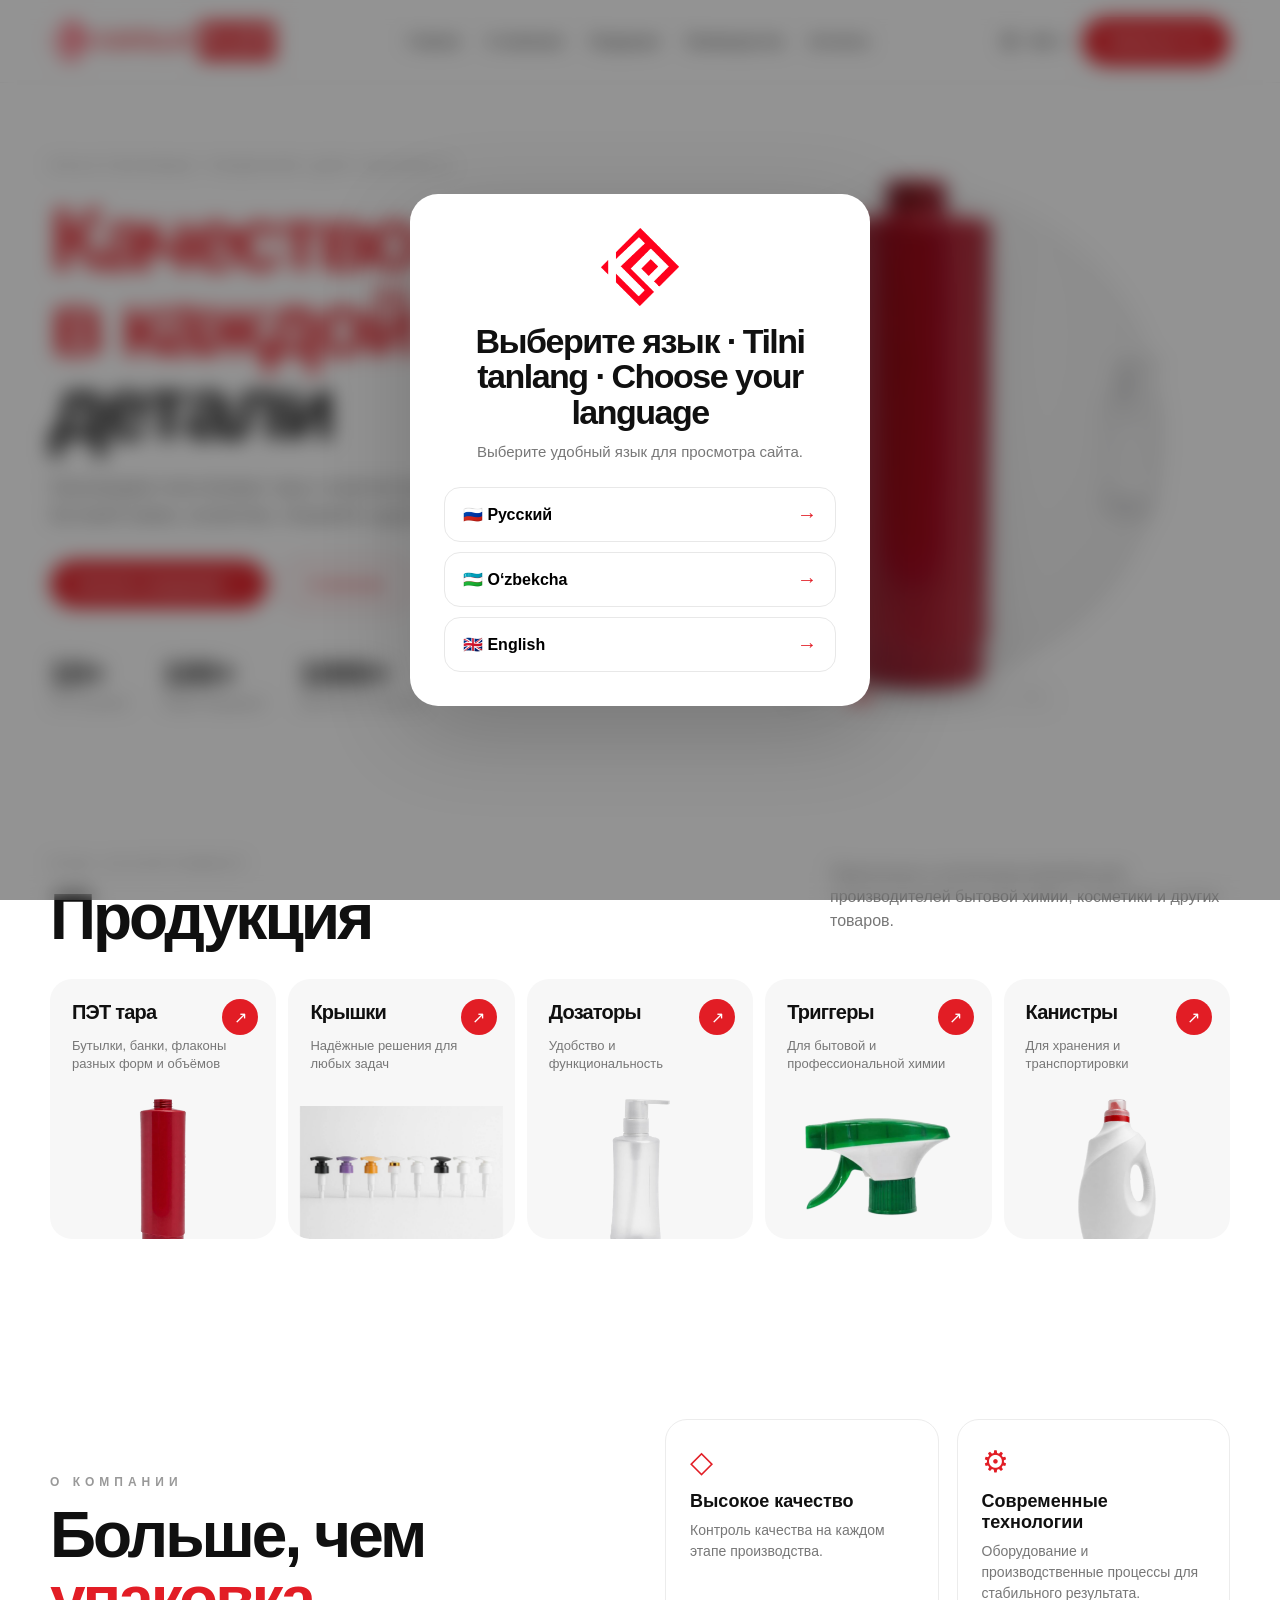
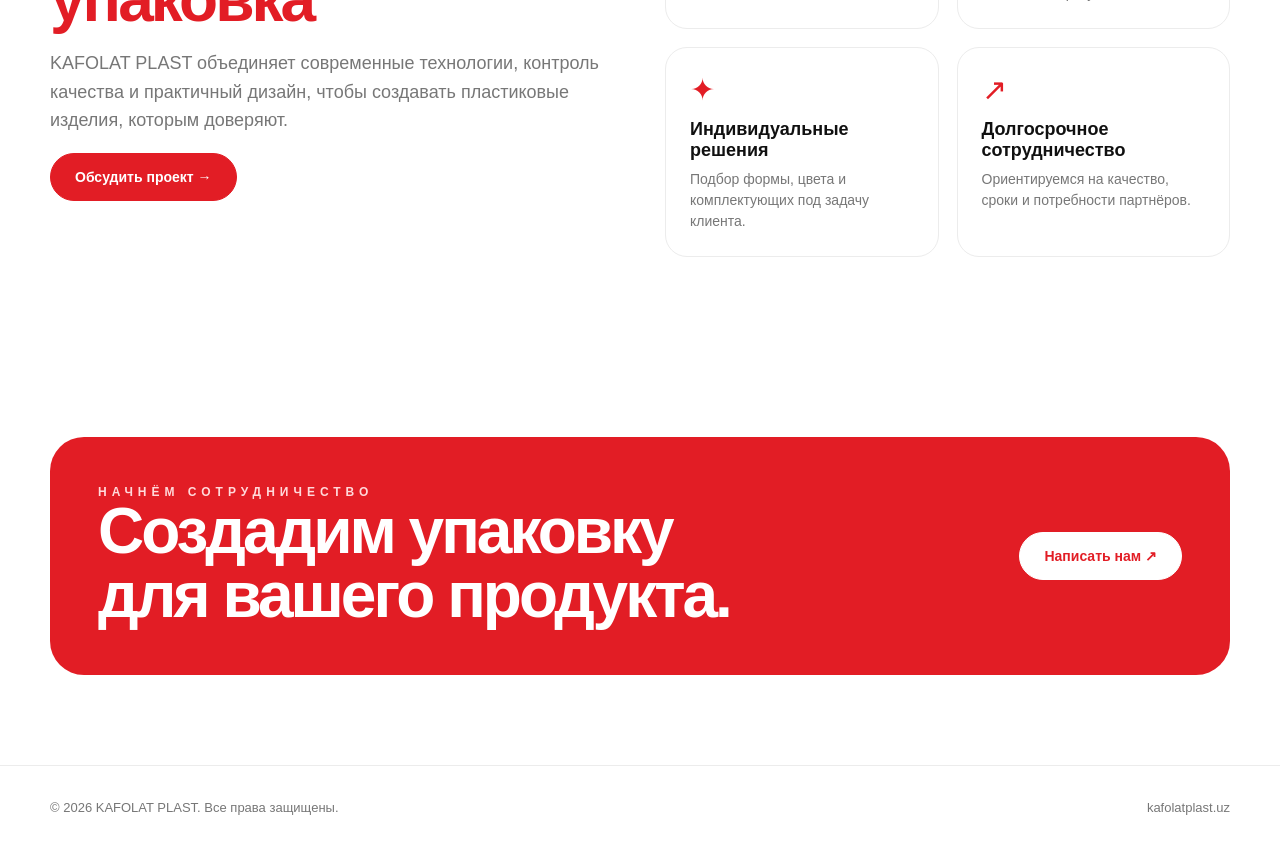
==== commit 501ce3a4: "white bckg of kafolat deleted" ====
--- a/index.html
+++ b/index.html
@@ -31,7 +31,7 @@
     .brand { display:inline-flex; align-items:center; gap:1px; font-weight:900; letter-spacing:-1px; line-height:1; }
     .brand img { display:block; width:42px; height:42px; object-fit:contain; flex:0 0 42px; }
     .brand-kafolat, .brand-plast { display:inline-flex; align-items:center; justify-content:center; font-size:22px; letter-spacing:-1.2px; padding:8px 5px; }
-    .brand-kafolat { color:var(--red); background:#fff; }
+    .brand-kafolat { color:var(--red); }
     .brand-plast { color:#fff; background:var(--red); }
     
     nav { display:flex; gap:26px; font-size:14px; }
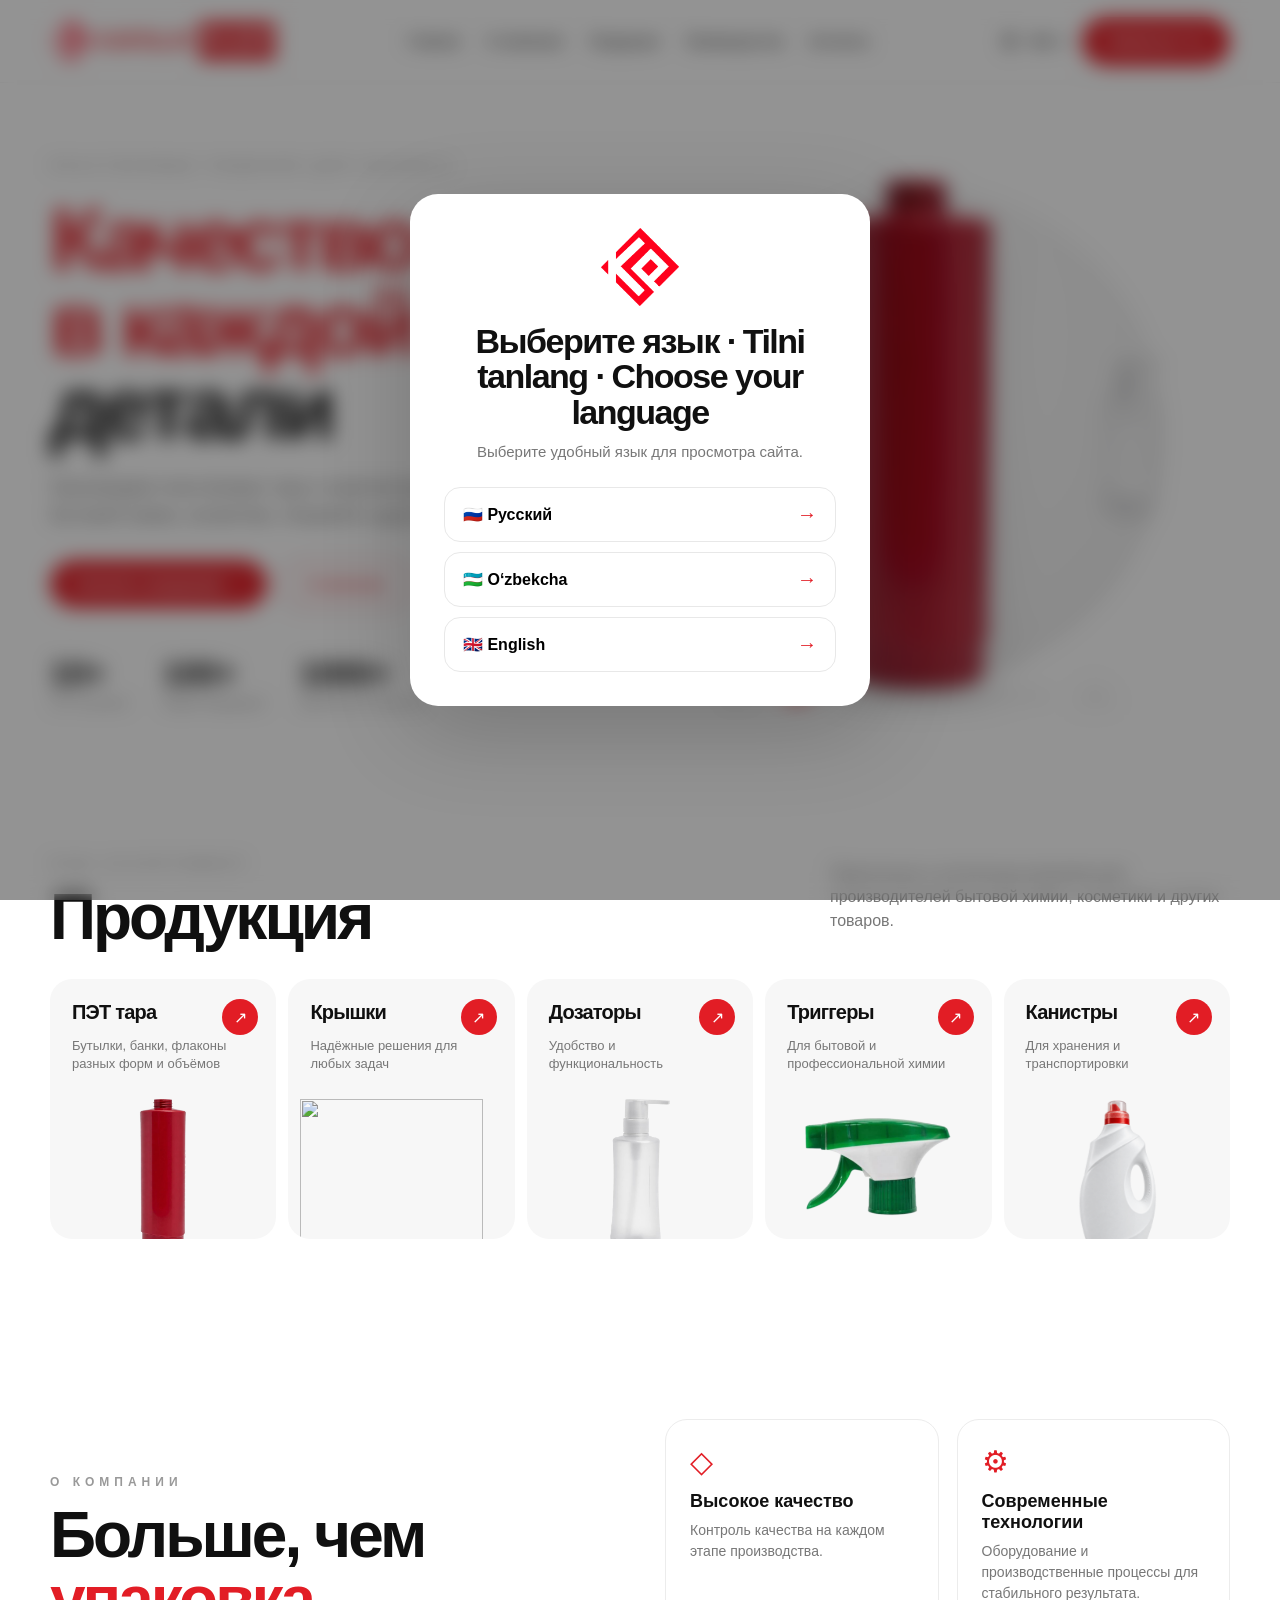
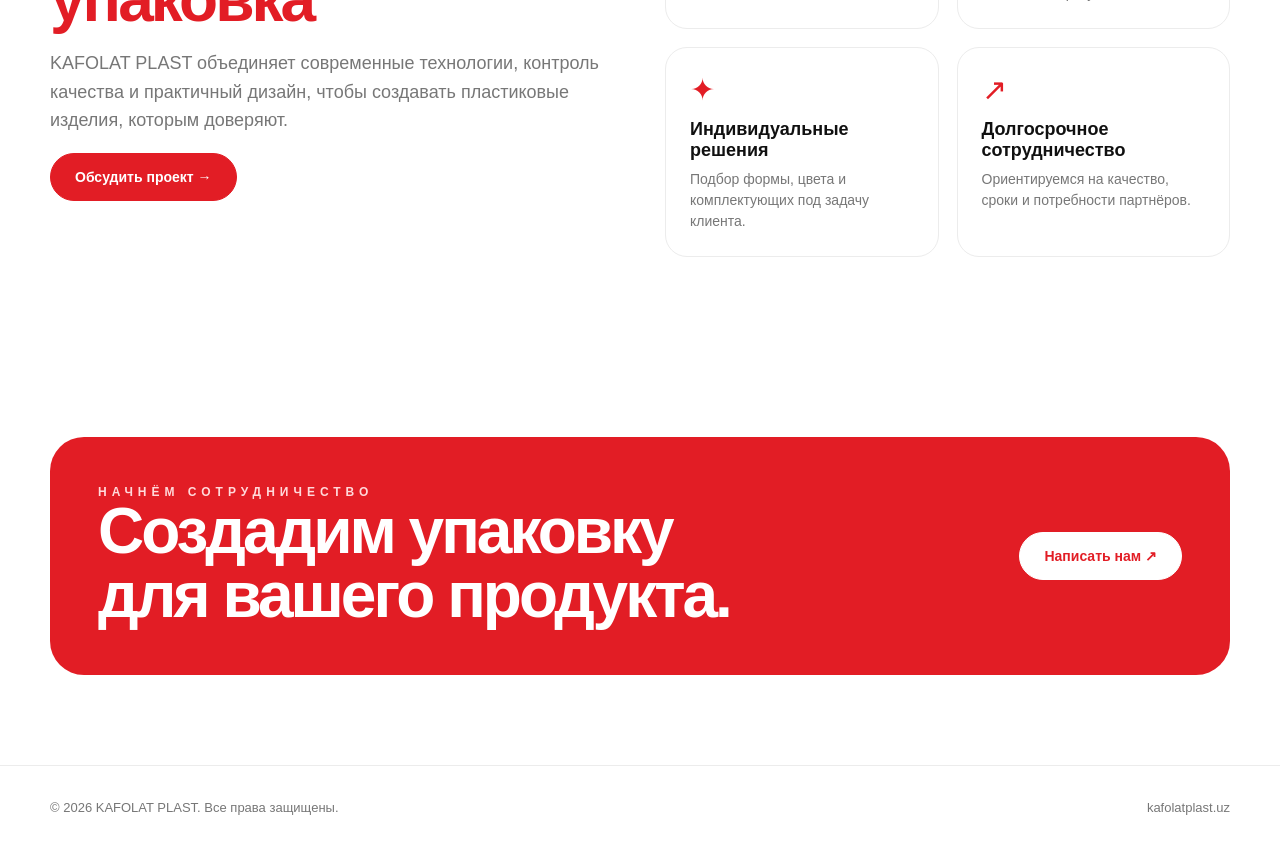
==== commit 2fdbc007: "added new products" ====
--- a/index.html
+++ b/index.html
@@ -243,11 +243,20 @@
       <div class="carousel-item"><img src="assets/dispenser.png" alt="Пластиковый флакон с дозатором"></div>
       <div class="carousel-item"><img src="assets/canister.png" alt="Пластиковая канистра"></div>
       <div class="carousel-item"><img src="assets/triggers.png" alt="Триггерные распылители"></div>
-      <div class="carousel-item"><img src="assets/pump-line.jpeg" alt="Пластиковый насос"></div>
+      <div class="carousel-item"><img src="assets/bucket.png" alt="Пластиковый насос"></div>
+      <div class="carousel-item"><img src="assets/canister.png" alt="Пластиковая канистра"></div>
+      <div class="carousel-item"><img src="assets/cup.png" alt="Пластиковый насос"></div>
+      <div class="carousel-item"><img src="assets/fery.png" alt="Пластиковый насос"></div> 
+      <div class="carousel-item"><img src="assets/petpink.png" alt="Пластиковый насос"></div> 
+      <div class="carousel-item"><img src="assets/petshampoo.png" alt="Пластиковый насос"></div>      
       <div class="carousel-item"><img src="assets/red-bottle.png" alt="Пластиковая тара"></div>
       <div class="carousel-item"><img src="assets/dispenser.png" alt="Флакон с дозатором"></div>
       <div class="carousel-item"><img src="assets/canister.png" alt="Канистра"></div>
       <div class="carousel-item"><img src="assets/triggers.png" alt="Распылители"></div>
+      <div class="carousel-item"><img src="assets/bucket.png" alt="Пластиковый насос"></div>
+      <div class="carousel-item"><img src="assets/cup.png" alt="Пластиковый насос"></div>
+      <div class="carousel-item"><img src="assets/fery.png" alt="Пластиковый насос"></div> 
+      <div class="carousel-item"><img src="assets/petpink.png" alt="Пластиковый насос"></div> 
       <div class="carousel-controls" aria-label="Управление каруселью">
         <button class="carousel-control" id="carouselPrev" type="button" aria-label="Предыдущее изделие">&#8592;</button>
         <div class="carousel-dots" id="carouselDots" aria-label="Выбор изделия"></div>
@@ -265,7 +274,7 @@
     </div>
     <div class="categories">
       <a class="category" href="contacts/"><h3 data-i18n="catPet">ПЭТ тара</h3><p data-i18n="catPetDesc">Бутылки, банки, флаконы разных форм и объёмов</p><span class="circle-arrow">↗</span><img src="assets/red-bottle.png" alt=""></a>
-      <a class="category" href="contacts/"><h3 data-i18n="catCaps">Крышки</h3><p data-i18n="catCapsDesc">Надёжные решения для любых задач</p><span class="circle-arrow">↗</span><img src="assets/pump-line.jpeg" alt=""></a>
+      <a class="category" href="contacts/"><h3 data-i18n="catCaps">Крышки</h3><p data-i18n="catCapsDesc">Надёжные решения для любых задач</p><span class="circle-arrow">↗</span><img src="assets/pump-line.png" alt=""></a>
       <a class="category" href="contacts/"><h3 data-i18n="catPumps">Дозаторы</h3><p data-i18n="catPumpsDesc">Удобство и функциональность</p><span class="circle-arrow">↗</span><img src="assets/dispenser.png" alt=""></a>
       <a class="category" href="contacts/"><h3 data-i18n="catTriggers">Триггеры</h3><p data-i18n="catTriggersDesc">Для бытовой и профессиональной химии</p><span class="circle-arrow">↗</span><img src="assets/triggers.png" alt=""></a>
       <a class="category" href="contacts/"><h3 data-i18n="catCanisters">Канистры</h3><p data-i18n="catCanistersDesc">Для хранения и транспортировки</p><span class="circle-arrow">↗</span><img src="assets/canister.png" alt=""></a>
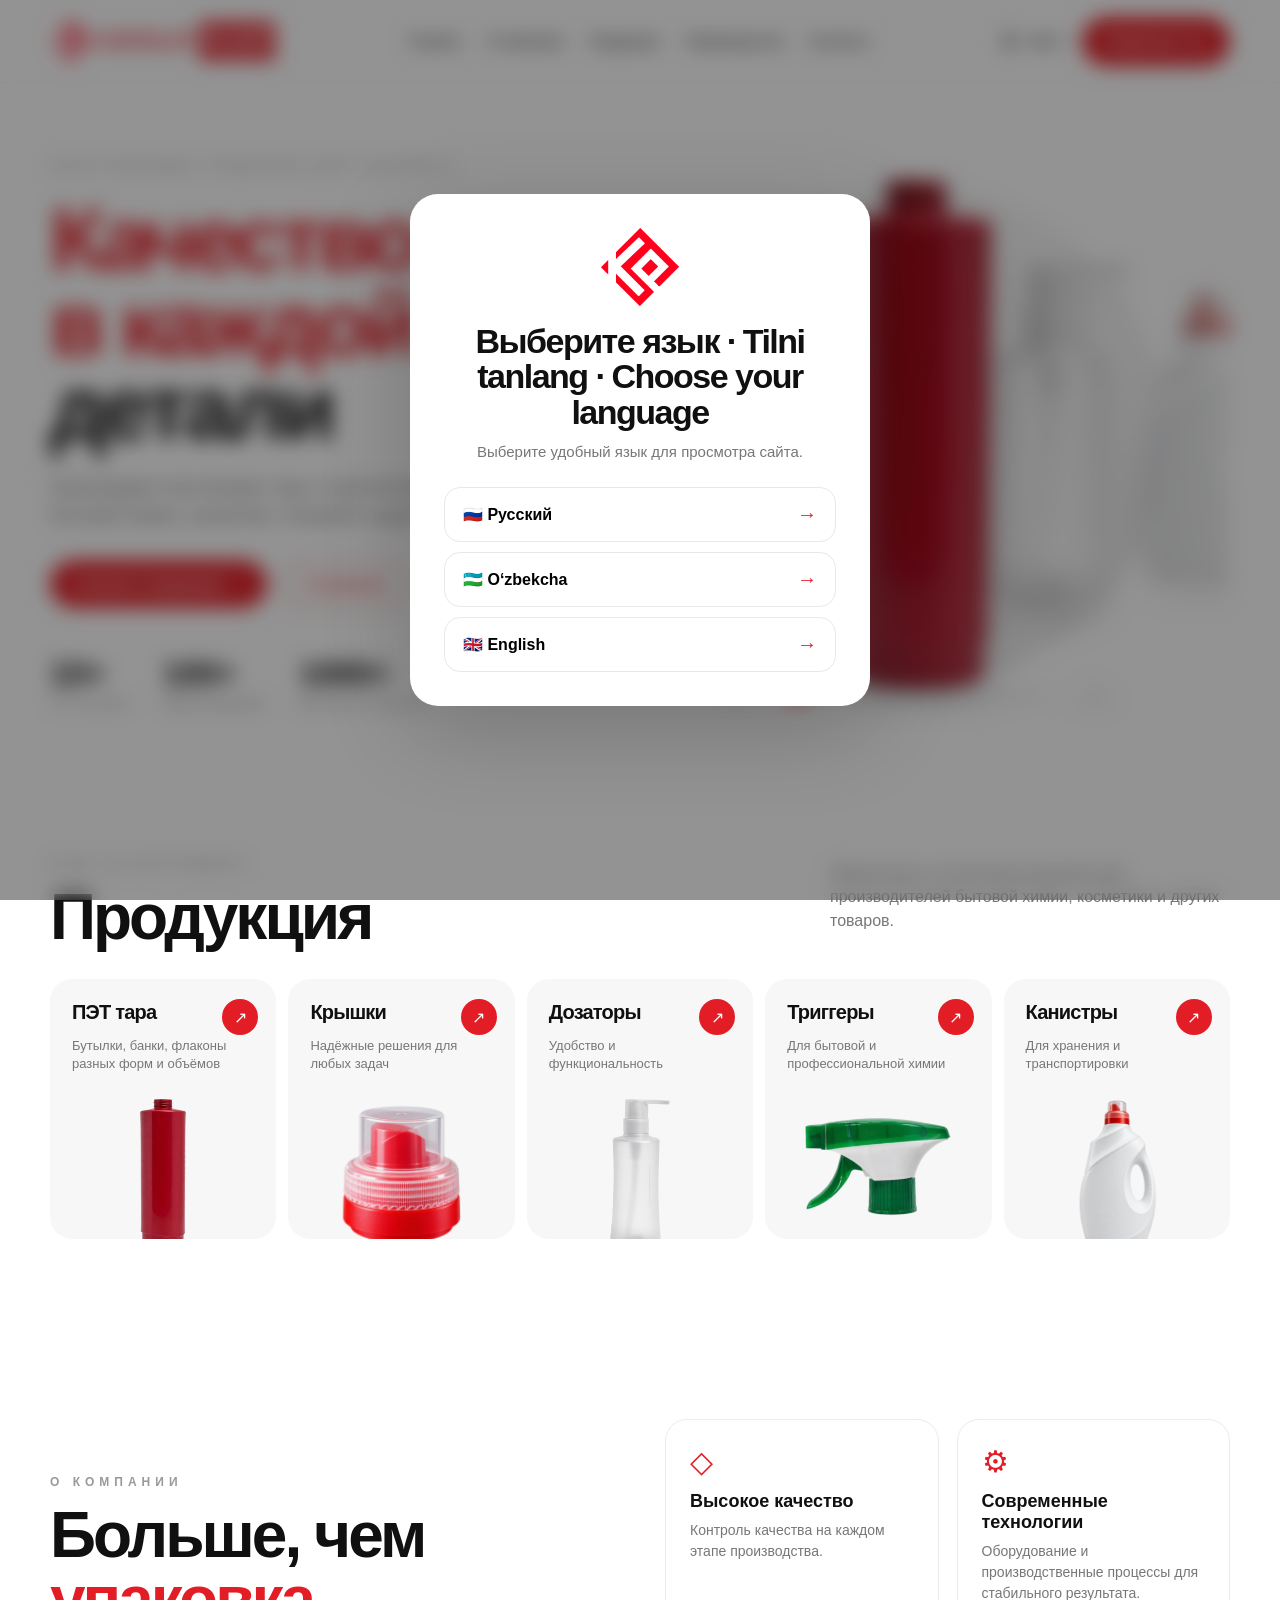
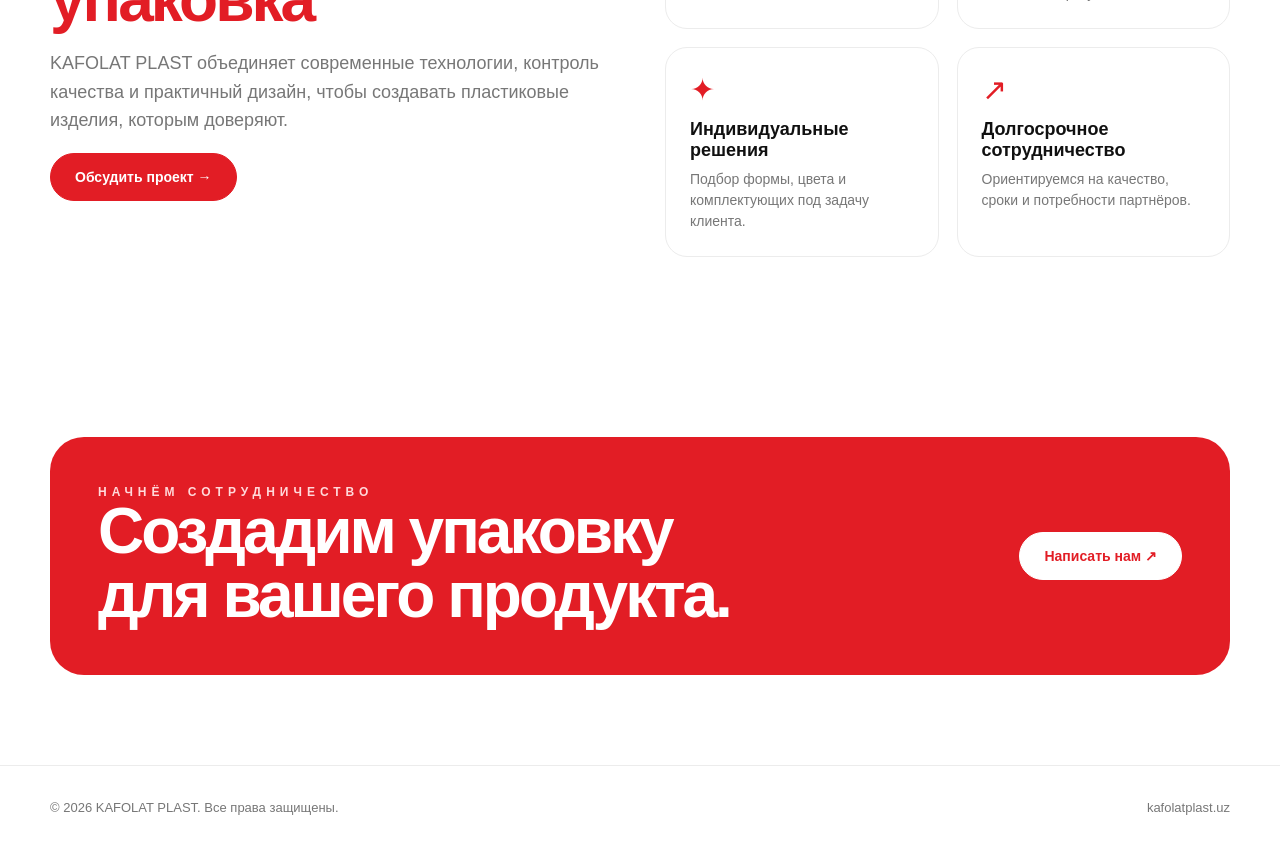
==== commit 550ff25a: "!" ====
--- a/index.html
+++ b/index.html
@@ -72,9 +72,9 @@
     .carousel-item { position:absolute; left:50%; top:50%; width:290px; height:500px; display:flex; align-items:center; justify-content:center; --base-x:0px; --drag-x:0px; --angle:0deg; --depth:0px; --item-scale:1; --drag-scale:1; --face-scale:1; transform:translate3d(calc(-50% + var(--base-x) + var(--drag-x)), -50%, var(--depth)) rotateY(0deg) scale(calc(var(--item-scale) * var(--drag-scale))); transform-origin:center center; transition:transform 1.55s cubic-bezier(.16,1,.3,1), opacity 1.35s cubic-bezier(.16,1,.3,1), filter 1.35s ease; will-change:transform,opacity; pointer-events:none; backface-visibility:hidden; }
     .carousel-item img { width:100%; height:100%; object-fit:contain; mix-blend-mode:multiply; filter:drop-shadow(0 24px 24px rgba(0,0,0,.12)); transition:filter .8s ease; }
     .carousel-item[data-position="0"] { z-index:10; opacity:1; filter:none; }
-    .carousel-item[data-position="-1"], .carousel-item[data-position="1"] { z-index:7; opacity:.72; filter:saturate(.85); }
-    .carousel-item[data-position="-2"], .carousel-item[data-position="2"] { z-index:5; opacity:.38; filter:blur(.2px) saturate(.7); }
-    .carousel-item[data-position="-3"], .carousel-item[data-position="3"] { z-index:3; opacity:.14; filter:blur(.5px) saturate(.6); }
+    .carousel-item[data-position="-1"], .carousel-item[data-position="1"] { z-index:7; opacity:.86; filter:saturate(.9); }
+    .carousel-item[data-position="-2"], .carousel-item[data-position="2"] { z-index:5; opacity:.62; filter:blur(.2px) saturate(.8); }
+    .carousel-item[data-position="-3"], .carousel-item[data-position="3"] { z-index:3; opacity:.38; filter:blur(.5px) saturate(.7); }
     .carousel-item.is-hidden { opacity:0; z-index:0; }
     .product-carousel.is-dragging .carousel-item { transition:none !important; }
     .carousel-dots { position:absolute; left:50%; bottom:8px; transform:translateX(-50%); display:flex; gap:7px; z-index:20; }
@@ -274,7 +274,7 @@
     </div>
     <div class="categories">
       <a class="category" href="contacts/"><h3 data-i18n="catPet">ПЭТ тара</h3><p data-i18n="catPetDesc">Бутылки, банки, флаконы разных форм и объёмов</p><span class="circle-arrow">↗</span><img src="assets/red-bottle.png" alt=""></a>
-      <a class="category" href="contacts/"><h3 data-i18n="catCaps">Крышки</h3><p data-i18n="catCapsDesc">Надёжные решения для любых задач</p><span class="circle-arrow">↗</span><img src="assets/pump-line.png" alt=""></a>
+      <a class="category" href="contacts/"><h3 data-i18n="catCaps">Крышки</h3><p data-i18n="catCapsDesc">Надёжные решения для любых задач</p><span class="circle-arrow">↗</span><img src="assets/cup.png" alt=""></a>
       <a class="category" href="contacts/"><h3 data-i18n="catPumps">Дозаторы</h3><p data-i18n="catPumpsDesc">Удобство и функциональность</p><span class="circle-arrow">↗</span><img src="assets/dispenser.png" alt=""></a>
       <a class="category" href="contacts/"><h3 data-i18n="catTriggers">Триггеры</h3><p data-i18n="catTriggersDesc">Для бытовой и профессиональной химии</p><span class="circle-arrow">↗</span><img src="assets/triggers.png" alt=""></a>
       <a class="category" href="contacts/"><h3 data-i18n="catCanisters">Канистры</h3><p data-i18n="catCanistersDesc">Для хранения и транспортировки</p><span class="circle-arrow">↗</span><img src="assets/canister.png" alt=""></a>
@@ -371,11 +371,19 @@
       item.dataset.position = position;
       item.classList.toggle('is-hidden', Math.abs(position) > 3);
       const isMobile = window.innerWidth <= 600;
-      const step = isMobile ? 118 : 218;
-      const scales = { '-3': 0.10, '-2': 0.17, '-1': 0.31, '0': 1, '1': 0.31, '2': 0.17, '3': 0.10 };
+      const step = isMobile ? 82 : 145;
+      const scales = {
+        '-3': 0.7,
+        '-2': 0.7,
+        '-1': 0.7,
+        '0': 1,
+        '1': 0.7,
+        '2': 0.7,
+        '3': 0.7
+      };
       const scale = scales[String(position)] ?? 0.12;
       const angle = 0;
-      const extra = Math.abs(position) > 1 ? (position < 0 ? -24 : 24) : 0;
+      const extra = Math.abs(position) > 1 ? (position < 0 ? -8 : 8) : 0;
       item.style.setProperty('--base-x', `${position * step + extra}px`);
       item.style.setProperty('--item-scale', scale);
       item.style.setProperty('--angle', `${angle}deg`);
